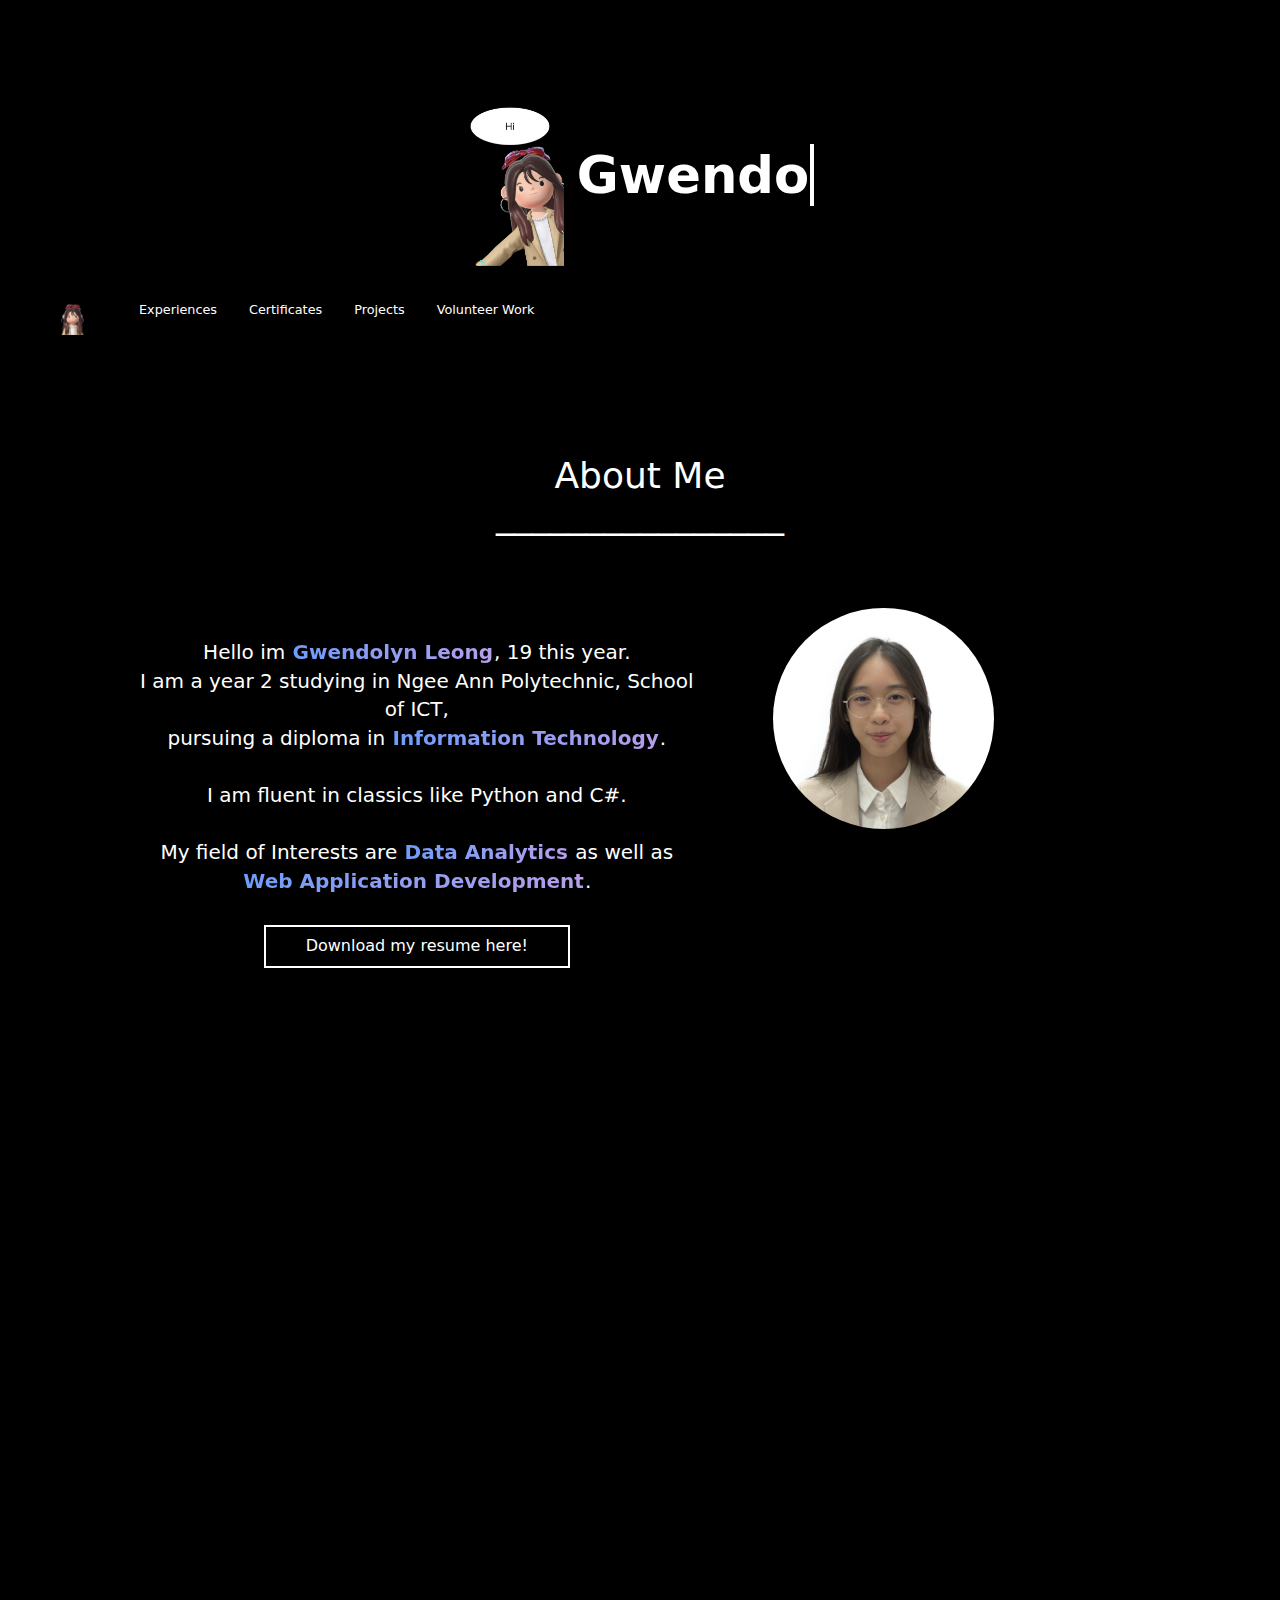
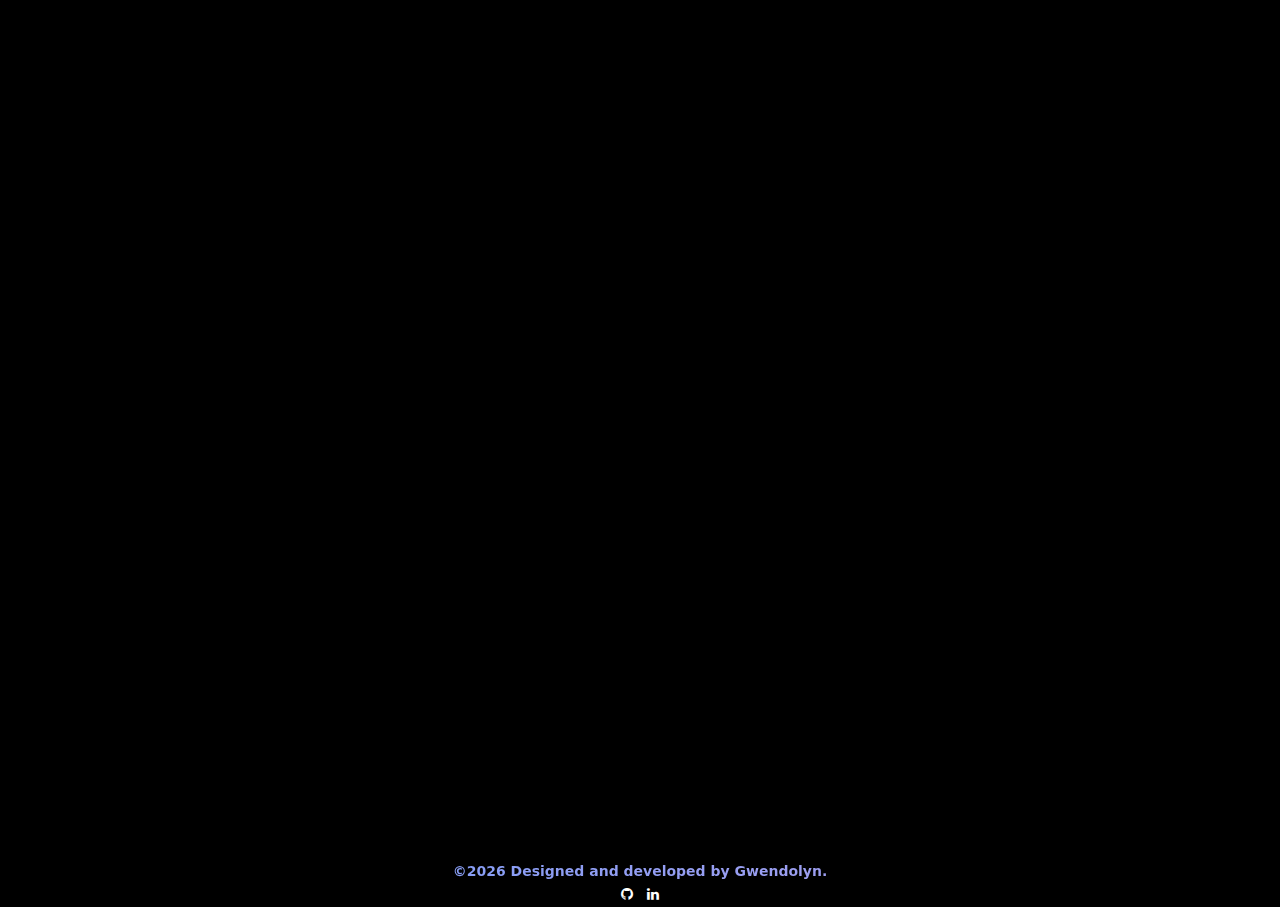
==== index.html @ 807b759f "." ====
<!DOCTYPE html>
<html>
<head>
<title>Gwendolyn</title>
<link rel="shortcut icon" href="img/titleimg.png" />
<link href="css/style.css" rel="stylesheet" type="text/css" >
<link href="css/deco.css" rel="stylesheet" type="text/css" >
<script type="text/javascript" src="script.js"></script>
<link rel="stylesheet" href="https://cdnjs.cloudflare.com/ajax/libs/font-awesome/4.7.0/css/font-awesome.min.css">
<link rel="icon" type="image/png" href="favicon.png">
<link rel="stylesheet" href="https://maxcdn.bootstrapcdn.com/bootstrap/3.4.1/css/bootstrap.min.css">
<script src="https://ajax.googleapis.com/ajax/libs/jquery/3.6.3/jquery.min.js"></script>
<script src="https://maxcdn.bootstrapcdn.com/bootstrap/3.4.1/js/bootstrap.min.js"></script>
<link type="text/css" rel="stylesheet" href="magicscroll/magicscroll.css"/>
<script type="text/javascript" src="magicscroll/magicscroll.js"></script>
<script src="resize/jquery.rwdImageMaps.min.js"></script>
<meta name="viewport" content="width=device-width, initial-scale=1">
</head>

<!--title-->
<body style="background-color: black; ">

<h1 style="margin:100px;">
  <img id="optionalstuff" src="img/fullme.jpg" style="width: 100px;">
  <a href="" style="font-size: 4vw; font-weight: bold; font-family: '', system-ui, -apple-system, BlinkMacSystemFont, 'Segoe UI', Roboto, Oxygen, Ubuntu, Cantarell, 'Open Sans', 'Helvetica Neue', sans-serif; text-decoration: none;"class="typewrite" id="typewriter" data-period="2000" data-type='[ "Gwendolyn`s portfolio."]'>
    <span class="wrap"></span>
  </a>
</h1>

<!-- Navigation bar -->

<div id="navbar" style="padding:20px;  z-index: 100;">
    <a href="index.html" class="header-background"> <img src="img/logo.jpg" style="width: 70px; max-width: 50%;"></a>
    <a href="experiences.html" class="header-background">Experiences</a>
    <a href="certs.html" class="header-background">Certificates</a>
    <a href="projects.html" class="header-background">Projects</a>
    <a href="volunteer.html" class="header-background">Volunteer Work</a>
    </a>
      <!--resume button-->
    <!--<b href="/pdf/Gwendolyn resume.pdf" class="buttonsmall button2" target="_blank" text>Download CV</b> -->
    <!--<b href="contactme.html" class="header-background">Contact</b> -->
    </div>
    <script type="text/javascript" src="script.js"></script>

    
  <!--portfolio-->
      <section class="border">
        <h1 id=about style="text-align: center;">About Me <br> ________________</h1>
        <br>
        <br>
          <!--about me-->
  <!--photo-->
    <div class="flex-container">
      <div class="flex-left">
        <p style="margin: 50px; font-size: 20px; ">
          Hello im <span class="boujee-text">Gwendolyn Leong</span>, 19 this year. <br>I am a year 2 studying in Ngee Ann Polytechnic, School of ICT, <br>pursuing a diploma in <span class="boujee-text">Information Technology</span>.<br><br>

          I am fluent in classics like Python and C#. <br><br>

          My field of Interests are <span class="boujee-text">Data Analytics</span> as well as <span class="boujee-text">Web Application Development</span>. <br>
                    <!--resume button-->
        <a href="pdf/Gwendolyn resume.pdf" class="button button1" target="_blank" text>Download my resume here!</a>
        </p>
      </div>
  <div class="flex-right">
      <br>
    <img src="img/me.jpg" display="flex" style="float: left; margin-right: 20px; margin-left: 20px; border-radius: 50%; max-width: 50%;">
      </div>
    </div>
      </section>


      <!--skills-->
      <div class="tag">
      <section class="border">
        <h1 id="contact" style="text-align: center;">Skills <br> ________________</h1>
        <br>
      </section>

      <div style="position:relative;">
        <a class="shape" text style="float: right;
        display: block; padding: 12px; padding-right: 213px; z-index: 100; position: absolute; left: 85%;"></a>  
        <div class="MagicScroll" data-options="autoplay: 1; step: 0; speed: 5000; mode: carousel; height: 100;">
          <c class="shape">Robotic Process Automation</c>
          <img src="img/UiPath.png" />
          <c class="shape">Machine Learning</c>
          <img src="img/jupyter.png" />
          <img src="img/py.png" />
          <c class="shape">Web App Dev</c>
          <img src="img/htmlcssjs.png" />
          <img src="img/MVC.png" />
          <img src="img/c.png" />
          <img src="img/sql.png" />
          <c class="shape">Mobile App Dev</c>
          <img src="img/android.png" />
          <img src="img/java.png" />
          <c class="shape">Object-Oriented Design</c>
          <img src="img/vp.png" />
          <c class="shape">Customer Experience Management</c>
          <img src="img/excel.png" />
          <img src="img/powerbi.png" />
          <img src="img/Salesforce.png" />
          <c class="shape">Design</c>
          <img src="img/xd.png" />
          <img src="img/ps.png" />
          <img src="img/illustrator.png" />
          <img src="img/pp.png" />

      </div>
      </div>
    </div>
    
    
          <!--contact-->
    <section class="border tag">
      <h1 id="contact" style="text-align: center;">Contact Me <br> ________________</h1>
      <br>
      <br>
      <br>
      <img src="img/infobtr.png" usemap="#workmap" style="height:438px; width:654.5px;" onContextMenu="return false;" draggable="false" (dragstart)="false;">
      <map name="workmap">
        <area target="_blank" alt="maps" title="maps" href="https://goo.gl/maps/ABmszTkBdH9AivD37" coords="174,178,245,99" shape="rect">
        <area target="_blank" alt="phone" title="phone" href="wa.link/id4yxq" coords="295,99,365,178" shape="rect">
        <area target="_blank" alt="mail" title="mail" href="https://mail.google.com/mail/u/0/#inbox?compose=GTvVlcRzDQzBbwsxlHRNFBdlJXcCqVGZQvhSTLxQMBXdWFFJVmwgMwztgStZJlpzMgGRQxnWmMGzm" coords="410,100,485,179" shape="rect">
        <area target="_blank" alt="instagram" title="instagram" href="https://instagram.com/gwenxdolyn" coords="180,194,242,273" shape="rect">
        <area target="_blank" alt="linkedin" title="linkedin" href="https://www.linkedin.com/in/gwndolyn/" coords="295,195,360,273" shape="rect">
        <area target="_blank" alt="github" title="github" href="https://github.com/gwndolyn" coords="412,192,479,274" shape="rect">
      </map>
      <!--
      <div style="text-align: center;" class="row">
        <div class="col-sm-2"></div>
        <a href="https://goo.gl/maps/ABmszTkBdH9AivD37" target="_blank">
          <div style="width: 200px;" class="col-sm-4"><img src="img/address.png" alt=""></div>
        </a>
        <div class="col-sm-2" style="padding-top: 20px;"> Singapore</div>
        <a href="wa.link/id4yxq" target="_blank">
          <div style="width: 200px;" class="col-sm-4"><img src="img/phone.png" alt=""></div>
        </a>
        <div class="col-sm-2" style="padding-top: 20px;"> +65 96841062</div>
      </div>

        <div style="text-align: center;" class="row">
          <div class="col-sm-2"></div>
        <a href="https://mail.google.com/mail/u/0/#inbox?compose=GTvVlcRzDQzBbwsxlHRNFBdlJXcCqVGZQvhSTLxQMBXdWFFJVmwgMwztgStZJlpzMgGRQxnWmMGzm" target="_blank">
          <div style="width: 200px;" class="col-sm-4"><img src="img/mail.png" alt=""></div>
        </a>
        <div class="col-sm-2" style="padding-top: 20px;"> gwenxdolyn@gmail.com</div>
        <a href="wa.link/id4yxq" target="_blank">
          <a href="https://instagram.com/gwenxdolyn" target="_blank">
            <div style="width: 200px;" class="col-sm-4"><img src="img/insta.png" alt=""></div>
          </a>
          <div class="col-sm-2" style="padding-top: 20px;"> @gwenxdolyn</div>
        </div>

        <div style="text-align: center;" class="row">
          <div class="col-sm-2"></div>
        <a href="https://www.linkedin.com/in/gwndolyn/" target="_blank">
          <div style="width: 200px;" class="col-sm-4"><img src="img/linkedin.png" alt=""></div>
        </a>
        <div class="col-sm-2" style="padding-top: 20px;"> @gwndolyn</div>
      <a href="https://github.com/gwndolyn" target="_blank">
        <div style="width: 200px;" class="col-sm-4"><img src="img/github.png" alt=""></div>
      </a>
      <div class="col-sm-2" style="padding-top: 20px;"> @gwndolyn</div>
    </div>
    </section>
  -->
      <!--get in touch-->
      
      <form class="tag">  
        <h1 id="contact" style="text-align: center;">Leave me a Message!!  <br> ________________</h1>   
        <br><br><br>
        <input name="name" type="text" class="feedback-input" placeholder="Name" />   
        <input name="email" type="text" class="feedback-input" placeholder="Email" />
        <textarea name="text" class="feedback-input" placeholder="Comment"></textarea>
        <input type="submit" onclick="submit()" value="SUBMIT"/>
        
      </form>

    </section>

    

  <!--footer-->
  <p class="footer boujee-text">
    ©<script>document.write(new Date().getFullYear())</script> Designed and developed by Gwendolyn.<br>
    <a href="https://github.com/gwndolyn" target="_blank" text>
      <button3><i class="fa fa-github"></i></button3></a>
      <a href="https://www.linkedin.com/in/gwndolyn/" target="_blank" text>
        <button3><i class="fa fa-linkedin"></i></button3></a>

  </p>
  <!--<script>$('img[usemap]').rwdImageMaps();</script>-->
</body>
  </html>
---- css/style.css ----
html{
  background-color:#000000;
}
/*style all text*/
*{
    color:rgb(255, 255, 255);
    text-align: center;
    padding: 1px;
    font-family: '', system-ui, -apple-system, BlinkMacSystemFont, 'Segoe UI', Roboto, Oxygen, Ubuntu, Cantarell, 'Open Sans', 'Helvetica Neue', sans-serif; text-decoration: none;
  }

  /*style headers*/
  h1{
    font-size: 40px;
    color: #ffffff;
    font-weight: bold;
    text-align: center;
    padding-top:0px;
    width: auto;
    height:80px;
    margin:0px;
  }
  
  /*style titles*/
  .title{
    font-family: 'Times New Roman', Times, serif;
    font-size: 20px;
    font-weight: bold;
    color:#ffffff;
    text-align: center;
  }

  /*style border*/
  .border{
    text-align: center;
    flex-wrap: wrap;
    padding: 3rem;
    margin: 5rem;
    border-radius: 10px;
  }

  /*ensure fullscreen*/
  body{
    font-family: 'Times New Roman', Times, serif;
    font-size: 15px;
    padding:0px;
    margin:0px;
  }

  /*image scaling*/
  /*img {
    max-width: 50%;
    height: auto;
  }*/

    /*image scaling*/
    img img1 {
      max-width: 100%;
      height: auto;
    }
/*
    img:hover {
      opacity: 0.5;
  }*/

    

  /*style for contact*/
  .contact{
    font-family: Arial, Helvetica, sans-serif;
    color:black;
    background-color: white;
  }

  /*style for contact box*/
  .contactbox{
    color:white;
    background-color: transparent;
    text-align: center;
    flex-wrap: wrap;
    padding: 3rem;
    margin: 5rem;
    background-image: url(marble.jpg);
  }

  /*style for buttons*/
  .button {
    border: none;
    color: white;
    padding: 8px 40px;
    text-align: center;
    text-decoration: none;
    display: inline-block;
    font-size: 16px;
    margin: 30px 10px;
    transition-duration: 0.4s;
    cursor: pointer;
  }
  
  /*color for button*/
  .button1 {
    background-color: #000000;
    color: rgb(255, 255, 255);
    border: 2px solid rgb(255, 255, 255);
    text-decoration: none;
  }
  
  /*change color on hover*/
  .button1:hover {
    background-color: rgb(255, 255, 255);
    color: rgb(0, 0, 0);
    text-decoration: none;
  }

    /*style for small*/
    .buttonsmall {
      border: none;
      color: white;

      text-align: center;
      text-decoration: none;
      display: inline-block;
      font-size: 15px;
      transition-duration: 0.4s;
      cursor: pointer;
    }
    /*color for button*/
    .button2 {
      background-color: #000000;
      color: rgb(255, 255, 255);
      border: 2px solid rgb(255, 255, 255);
    }
    
    /*change color on hover*/
    .button2:hover {
      background-color: rgb(10, 10, 10);
      color: rgb(0, 0, 0);
    }

    /*style for skills*/
    .shape {
      border: none;
      text-align: center;
      text-decoration: none;
      display: inline-block;
      font-size: 20px;
      background-color: #000000;
      color: white;
      font-weight: bold;
      
    }

  /*navigation bar background*/
  .header-background{
      color:white;
      font-size: 20px;
      background-color: #000000;
      padding-top: 30px;
      padding-bottom: 30px;
      transition-duration: 0.4s;
  }

  /*navigation bar change color on hover*/
  .header-background:hover{
      color:#000000;
      background-color:rgb(0, 0, 0);
  }

  /*navigation bar sticky*/
  #navbar {
    overflow: hidden;
    background-color:black;
    
  }
  
  #navbar a {
    float: left;
    display: block;
    color: #ffffff;
    text-align: center;
    padding: 0px 16px;
    text-decoration: none;
    font-size: 1vw;

  }
  #navbar b {
    float: right;
    display: block;
    color: #696969;
    text-align: center;
    padding: 14px 16px;
    text-decoration: none;
    font-size: 15px;

  }
  
  #navbar a:hover {

    --bg-size: 400%;
    --color-one: rgb(110, 157, 251);
    --color-two: rgb(255, 161, 219);
    font-size: 17px;
    font-weight: bold;
    background: linear-gradient(
        90deg,
        var(--color-one),
        var(--color-two),
        var(--color-one)
      )
      0 0 / var(--bg-size) 100%;
    color: transparent;
    background-clip: text;
    -webkit-background-clip: text;
    text-decoration: none;
  }
  
  @media (prefers-reduced-motion: no-preference) {
    .a {
      animation: move-bg 8s linear infinite;
    }
    @keyframes move-bg {
      to {
        background-position: var(--bg-size) 0;
      }
    }
  }


  #navbar b:hover {

    color: #ffffff;
    font-size: 17px;
    font-weight: bold;
  }
  
  .sticky {
    position: fixed;
    top: 0;
    width: 100%;
  }
  
  .sticky + .content {
    padding-top: 60px;
  }
  

  /*footer background*/
  .footer{
    padding-top: 30px;
    height: 50px;
    background-color: #000000;

  }

  /*social media button style*/
  .fa {
    text-align: center;
    text-decoration: none;
    margin: 5px 2px;
    border-radius: 50%;
    color: rgb(255, 255, 255);
  }
  
  /*social media button hover change color*/
  .fa:hover {
      opacity: 0.5;
  }

  /*flexbox*/
  .flex-container {
    display: flex;
    flex-direction: row;
    text-align: center;
  }
  
  .flex-left {
    background-color: #000000;
    padding: 0px;
    flex: 60%;
  }
  
  .flex-right {
    background-color: #000000;
    padding: 0px;
    flex: 40%;
  }
  
  /*make 2 columns into 1 when resize*/
  @media (max-width: 800px) {
    .flex-container {
      flex-direction: column;
    }
  }

  
  @import url(https://fonts.googleapis.com/css?family=Montserrat:400,700);

body { background:rgb(30,30,40); }
form { max-width:420px; margin:50px auto; }

.feedback-input {
  color:white;
  font-family: Helvetica, Arial, sans-serif;
  font-weight:500;
  font-size: 18px;
  border-radius: 5px;
  line-height: 22px;
  background-color: transparent;
  border:2px solid #ffffff;
  transition: all 0.3s;
  padding: 13px;
  margin-bottom: 15px;
  width:100%;
  box-sizing: border-box;
  outline:0;
}

.feedback-input:focus { border:2px solid #ff8ed9; }

textarea {
  height: 150px;
  line-height: 150%;
  resize:vertical;
}

[type="submit"] {
  font-family: 'Montserrat', Arial, Helvetica, sans-serif;
  width: 100%;
  background:#000000;
  border-radius:5px;
  border-color: #ffffff;
  cursor:pointer;
  color:white;
  font-size:24px;
  padding-top:10px;
  padding-bottom:10px;
  transition: all 0.3s;
  margin-top:-4px;
  font-weight:700;
}
[type="submit"]:hover { background:#ffffff; color: #000000; }
---- css/deco.css ----
.boujee-text {
    --bg-size: 400%;
    --color-one: rgb(110, 157, 251);
    --color-two: rgb(255, 161, 219);
    font-weight: bold;
    background: linear-gradient(
        90deg,
        var(--color-one),
        var(--color-two),
        var(--color-one)
      )
      0 0 / var(--bg-size) 100%;
    color: transparent;
    background-clip: text;
    -webkit-background-clip: text;
  }
  
  @media (prefers-reduced-motion: no-preference) {
    .boujee-text {
      animation: move-bg 8s linear infinite;
    }
    @keyframes move-bg {
      to {
        background-position: var(--bg-size) 0;
      }
    }
  }


  .boujee-text1 {
    --bg-size: 400%;
    --color-one: rgb(247, 247, 211);
    --color-two: rgb(233, 252, 89);
    font-weight: bold;
    background: linear-gradient(
        90deg,
        var(--color-one),
        var(--color-two),
        var(--color-one)
      )
      0 0 / var(--bg-size) 100%;
    color: transparent;
    background-clip: text;
    -webkit-background-clip: text;
  }
  
  @media (prefers-reduced-motion: no-preference) {
    .boujee-text1 {
      animation: move-bg 8s linear infinite;
    }
    @keyframes move-bg {
      to {
        background-position: var(--bg-size) 0;
      }
    }
  }

  .tag {
  }
  
  .tag {
    opacity: 0;
    transform: translate(0, 10vh);
    transition: all 1s;
  }
  
  .tag.visible {
    opacity: 1;
    transform: translate(0, 0);
  }

  @media (max-width:834px) {
    img#optionalstuff {
      display: none;
    }
  }

    /*social media button style*/
    .fa {
      text-align: center;
      text-decoration: none;
      margin: 5px 2px;
      border-radius: 50%;
      color: rgb(255, 255, 255);
    }
    
/* Center the loader */
#loader {
  position: absolute;
  left: 50%;
  top: 50%;
  z-index: 1;
  width: 120px;
  height: 120px;
  margin: -76px 0 0 -76px;
  border: 16px solid #f3f3f3;
  border-radius: 50%;
  border-top: 16px solid #3498db;
  -webkit-animation: spin 2s linear infinite;
  animation: spin 2s linear infinite;
}

@-webkit-keyframes spin {
  0% { -webkit-transform: rotate(0deg); }
  100% { -webkit-transform: rotate(360deg); }
}

@keyframes spin {
  0% { transform: rotate(0deg); }
  100% { transform: rotate(360deg); }
}

/* Add animation to "page content" */
.animate-bottom {
  position: relative;
  -webkit-animation-name: animatebottom;
  -webkit-animation-duration: 1s;
  animation-name: animatebottom;
  animation-duration: 1s
}

@-webkit-keyframes animatebottom {
  from { bottom:-100px; opacity:0 } 
  to { bottom:0px; opacity:1 }
}

@keyframes animatebottom { 
  from{ bottom:-100px; opacity:0 } 
  to{ bottom:0; opacity:1 }
}

#myDiv {
  display: none;
  text-align: center;
}
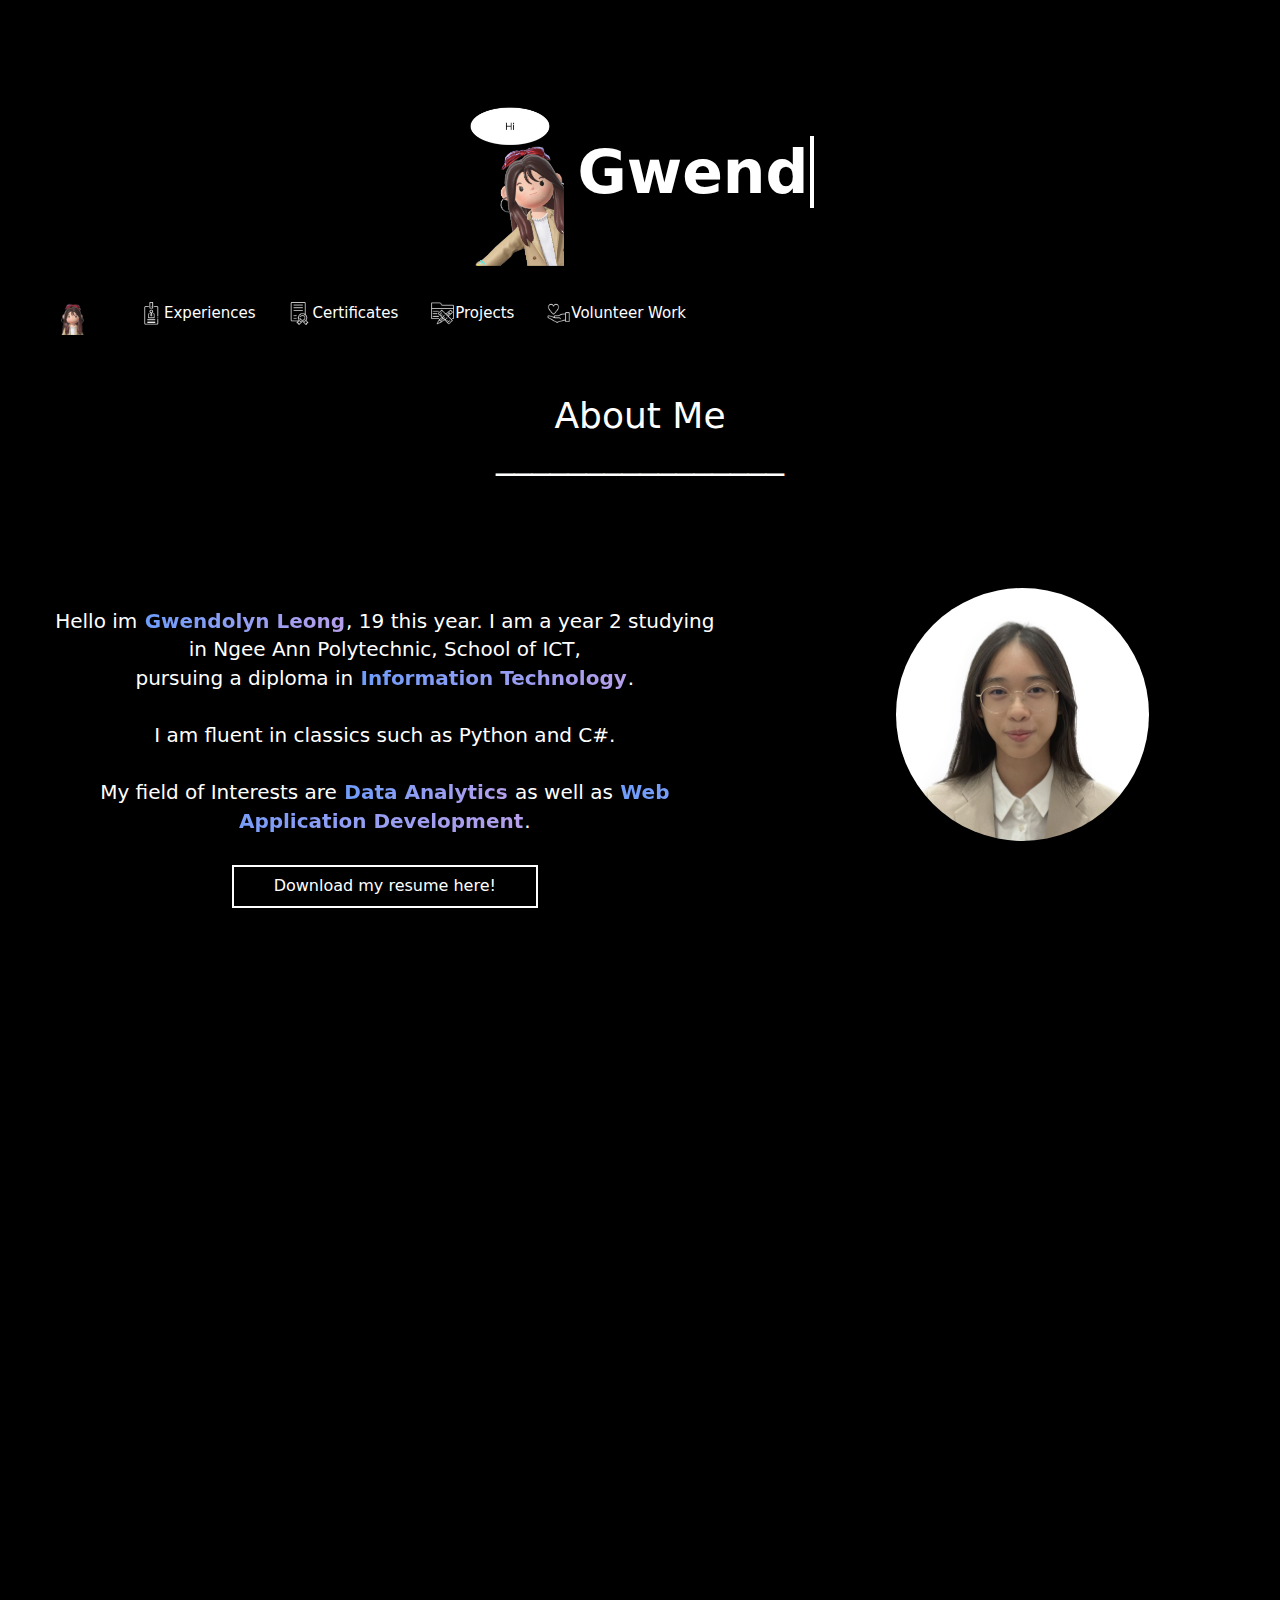
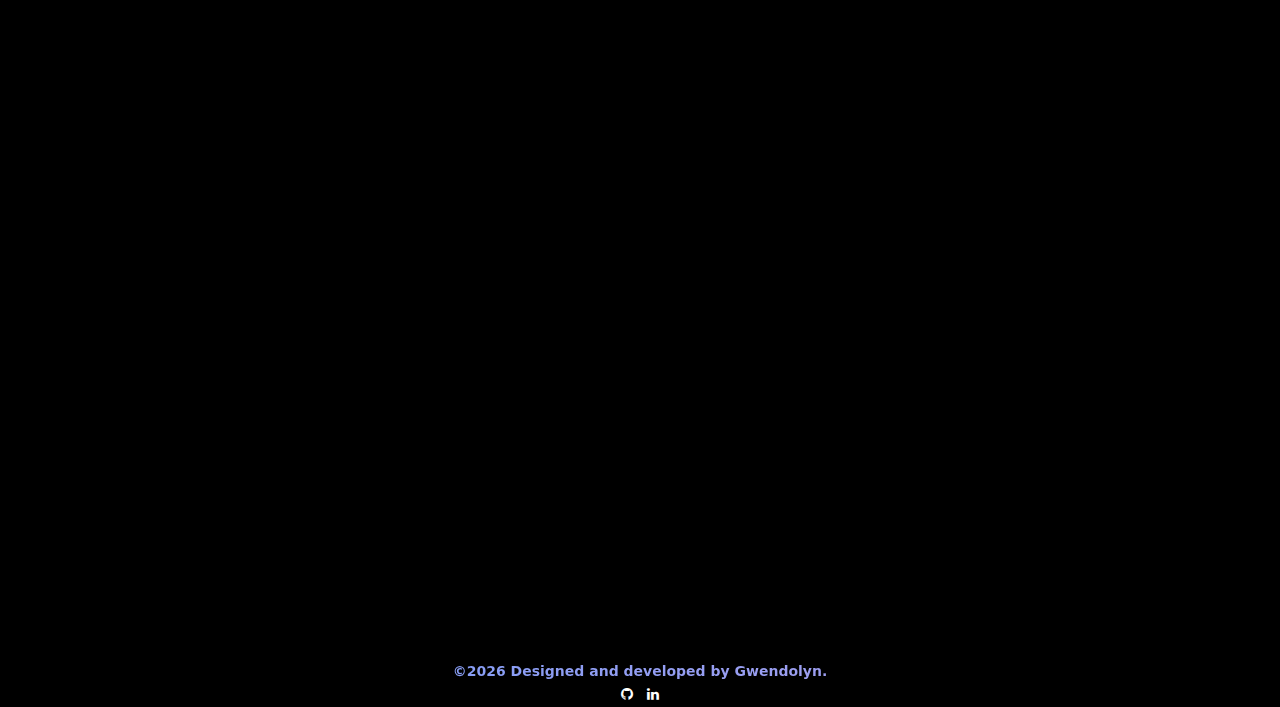
==== commit 6947eff4: "." ====
--- a/index.html
+++ b/index.html
@@ -22,20 +22,28 @@
 
 <h1 style="margin:100px;">
   <img id="optionalstuff" src="img/fullme.jpg" style="width: 100px;">
-  <a href="" style="font-size: 4vw; font-weight: bold; font-family: '', system-ui, -apple-system, BlinkMacSystemFont, 'Segoe UI', Roboto, Oxygen, Ubuntu, Cantarell, 'Open Sans', 'Helvetica Neue', sans-serif; text-decoration: none;"class="typewrite" id="typewriter" data-period="2000" data-type='[ "Gwendolyn`s portfolio."]'>
+  <a href="" style=" font-weight: bold; font-family: '', system-ui, -apple-system, BlinkMacSystemFont, 'Segoe UI', Roboto, Oxygen, Ubuntu, Cantarell, 'Open Sans', 'Helvetica Neue', sans-serif; text-decoration: none;"class="typewrite example" id="typewriter" data-period="2000" data-type='[ "Gwendolyn`s portfolio."]'>
     <span class="wrap"></span>
   </a>
 </h1>
 
 <!-- Navigation bar -->
 
-<div id="navbar" style="padding:20px;  z-index: 100;">
+<div id="navbar" style=" padding:20px; z-index: 100;">
+  <span id="web">
     <a href="index.html" class="header-background"> <img src="img/logo.jpg" style="width: 70px; max-width: 50%;"></a>
-    <a href="experiences.html" class="header-background">Experiences</a>
-    <a href="certs.html" class="header-background">Certificates</a>
-    <a href="projects.html" class="header-background">Projects</a>
-    <a href="volunteer.html" class="header-background">Volunteer Work</a>
-    </a>
+    <a href="experiences.html" class="header-background"><img src="img/experiences.png" style="width: 25px; max-width: 50%;">Experiences</a>
+    <a href="certs.html" class="header-background"><img src="img/certs.png" style="width: 25px; max-width: 50%;">Certificates</a>
+    <a href="projects.html" class="header-background"><img src="img/projects.png" style="width: 25px; max-width: 50%;">Projects</a>
+    <a href="volunteer.html" class="header-background"><img src="img/volunteer.png" style="width: 25px; max-width: 50%;">Volunteer Work</a>
+  </span>
+  <span id="mobile" style="text-align: center;">
+    <a href="index.html" class=""> <img src="img/logo.jpg" style="width: 50px; max-width: 50%;"></a>
+    <a href="experiences.html" class=""><img src="img/experiences.png" style="width: 50px; max-width: 50%;"></a>
+    <a href="certs.html" class=""><img src="img/certs.png" style="width: 50px; max-width: 50%;"></a>
+    <a href="projects.html" class=""><img src="img/projects.png" style="width: 50px; max-width: 50%;"></a>
+    <a href="volunteer.html" class=""><img src="img/volunteer.png" style="width: 50px; max-width: 50%;"></a>
+  </span>
       <!--resume button-->
     <!--<b href="/pdf/Gwendolyn resume.pdf" class="buttonsmall button2" target="_blank" text>Download CV</b> -->
     <!--<b href="contactme.html" class="header-background">Contact</b> -->
@@ -47,34 +55,34 @@
       <section class="border">
         <h1 id=about style="text-align: center;">About Me <br> ________________</h1>
         <br>
-        <br>
+        <br><br><br>
           <!--about me-->
   <!--photo-->
     <div class="flex-container">
       <div class="flex-left">
-        <p style="margin: 50px; font-size: 20px; ">
-          Hello im <span class="boujee-text">Gwendolyn Leong</span>, 19 this year. <br>I am a year 2 studying in Ngee Ann Polytechnic, School of ICT, <br>pursuing a diploma in <span class="boujee-text">Information Technology</span>.<br><br>
-
-          I am fluent in classics like Python and C#. <br><br>
-
-          My field of Interests are <span class="boujee-text">Data Analytics</span> as well as <span class="boujee-text">Web Application Development</span>. <br>
+        <p style=" font-size: 20px; margin: 10px;">
+          <br>Hello im <span class="boujee-text">Gwendolyn Leong</span>, 19 this year. I am a year 2 studying<br> in Ngee Ann Polytechnic, School of ICT, <br>pursuing a diploma in <span class="boujee-text">Information Technology</span>.<br><br>
+
+          I am fluent in classics such as Python and C#. <br><br>
+
+          My field of Interests are <span class="boujee-text">Data Analytics</span> as well as <span class="boujee-text">Web <br>Application Development</span>. <br>
                     <!--resume button-->
         <a href="pdf/Gwendolyn resume.pdf" class="button button1" target="_blank" text>Download my resume here!</a>
         </p>
       </div>
   <div class="flex-right">
       <br>
-    <img src="img/me.jpg" display="flex" style="float: left; margin-right: 20px; margin-left: 20px; border-radius: 50%; max-width: 50%;">
+    <img src="img/me.jpg" display="flex" style=" margin-right: 20px; margin-left: 20px; border-radius: 50%; max-width: 50%;">
       </div>
     </div>
       </section>
 
 
       <!--skills-->
-      <div class="tag">
+      <div class="tag" id="web">
       <section class="border">
         <h1 id="contact" style="text-align: center;">Skills <br> ________________</h1>
-        <br>
+        <br><br><br><br>
       </section>
 
       <div style="position:relative;">
@@ -108,24 +116,48 @@
 
       </div>
       </div>
-    </div>
-    
+      <br><br><br><br>
+    </div>
+
     
           <!--contact-->
-    <section class="border tag">
+    <div class="border tag" id="web">
       <h1 id="contact" style="text-align: center;">Contact Me <br> ________________</h1>
       <br>
-      <br>
-      <br>
-      <img src="img/infobtr.png" usemap="#workmap" style="height:438px; width:654.5px;" onContextMenu="return false;" draggable="false" (dragstart)="false;">
-      <map name="workmap">
-        <area target="_blank" alt="maps" title="maps" href="https://goo.gl/maps/ABmszTkBdH9AivD37" coords="174,178,245,99" shape="rect">
-        <area target="_blank" alt="phone" title="phone" href="wa.link/id4yxq" coords="295,99,365,178" shape="rect">
-        <area target="_blank" alt="mail" title="mail" href="https://mail.google.com/mail/u/0/#inbox?compose=GTvVlcRzDQzBbwsxlHRNFBdlJXcCqVGZQvhSTLxQMBXdWFFJVmwgMwztgStZJlpzMgGRQxnWmMGzm" coords="410,100,485,179" shape="rect">
-        <area target="_blank" alt="instagram" title="instagram" href="https://instagram.com/gwenxdolyn" coords="180,194,242,273" shape="rect">
-        <area target="_blank" alt="linkedin" title="linkedin" href="https://www.linkedin.com/in/gwndolyn/" coords="295,195,360,273" shape="rect">
-        <area target="_blank" alt="github" title="github" href="https://github.com/gwndolyn" coords="412,192,479,274" shape="rect">
-      </map>
+
+                <!--web-->
+      <div >
+        <br>
+        <br>
+        <img src="img/infobtr.png" usemap="#workmap" style="height:438px; width:654.5px;" onContextMenu="return false;" draggable="false" (dragstart)="false;">
+        <map name="workmap">
+          <area target="_blank" alt="maps" title="maps" href="https://goo.gl/maps/ABmszTkBdH9AivD37" coords="174,178,245,99" shape="rect">
+          <area target="_blank" alt="phone" title="phone" href="https://wa.me/96841062" coords="295,99,365,178" shape="rect">
+          <area target="_blank" alt="mail" title="mail" href=mailto:gwenxdolyn@gmail.com coords="410,100,485,179" shape="rect">
+          <area target="_blank" alt="instagram" title="instagram" href="https://instagram.com/gwenxdolyn" coords="180,194,242,273" shape="rect">
+          <area target="_blank" alt="linkedin" title="linkedin" href="https://www.linkedin.com/in/gwndolyn/" coords="295,195,360,273" shape="rect">
+          <area target="_blank" alt="github" title="github" href="https://github.com/gwndolyn" coords="412,192,479,274" shape="rect">
+        </map>
+      </div>
+      </div>
+
+          <!--mobile-->
+          <br>
+      <div id="mobile" style="font-size: 30px;">
+        <a href="https://goo.gl/maps/ABmszTkBdH9AivD37" target="_blank" text>
+          <button3><i class="fa fa-map"></i></button3></a>
+          <a href="https://wa.me/96841062" target="_blank" text>
+            <button3><i class="fa fa-phone"></i></button3></a>
+            <a href=mailto:gwenxdolyn@gmail.com target="_blank" text>
+              <button3><i class="fa fa-envelope"></i></button3></a>
+        <a href="https://instagram.com/gwenxdolyn" target="_blank" text>
+          <button3><i class="fa fa-instagram"></i></button3></a>
+          <a href="https://www.linkedin.com/in/gwndolyn/" target="_blank" text>
+            <button3><i class="fa fa-linkedin"></i></button3></a>
+        <a href="https://github.com/gwndolyn" target="_blank" text>
+          <button3><i class="fa fa-github"></i></button3></a>
+      </div>
+
       <!--
       <div style="text-align: center;" class="row">
         <div class="col-sm-2"></div>
@@ -166,18 +198,18 @@
     </section>
   -->
       <!--get in touch-->
-      
-      <form class="tag">  
-        <h1 id="contact" style="text-align: center;">Leave me a Message!!  <br> ________________</h1>   
-        <br><br><br>
-        <input name="name" type="text" class="feedback-input" placeholder="Name" />   
-        <input name="email" type="text" class="feedback-input" placeholder="Email" />
-        <textarea name="text" class="feedback-input" placeholder="Comment"></textarea>
-        <input type="submit" onclick="submit()" value="SUBMIT"/>
-        
-      </form>
-
-    </section>
+        <form class="tag" style="">  
+          <h1 id="contact" style="text-align: center;">Leave me a Message!!  <br> ________________</h1>   
+          <br><br><br>
+          <input name="name" type="text" class="feedback-input" placeholder="Name" />   
+          <input name="email" type="text" class="feedback-input" placeholder="Email" />
+          <textarea name="text" class="feedback-input" placeholder="Comment"></textarea>
+          <input type="submit" onclick="submit()" value="SUBMIT"/>
+          
+        </form>
+
+
+
 
     
 
--- a/css/style.css
+++ b/css/style.css
@@ -34,8 +34,8 @@
   .border{
     text-align: center;
     flex-wrap: wrap;
-    padding: 3rem;
-    margin: 5rem;
+    padding: 20px 0px;
+
     border-radius: 10px;
   }
 
@@ -150,98 +150,6 @@
       
     }
 
-  /*navigation bar background*/
-  .header-background{
-      color:white;
-      font-size: 20px;
-      background-color: #000000;
-      padding-top: 30px;
-      padding-bottom: 30px;
-      transition-duration: 0.4s;
-  }
-
-  /*navigation bar change color on hover*/
-  .header-background:hover{
-      color:#000000;
-      background-color:rgb(0, 0, 0);
-  }
-
-  /*navigation bar sticky*/
-  #navbar {
-    overflow: hidden;
-    background-color:black;
-    
-  }
-  
-  #navbar a {
-    float: left;
-    display: block;
-    color: #ffffff;
-    text-align: center;
-    padding: 0px 16px;
-    text-decoration: none;
-    font-size: 1vw;
-
-  }
-  #navbar b {
-    float: right;
-    display: block;
-    color: #696969;
-    text-align: center;
-    padding: 14px 16px;
-    text-decoration: none;
-    font-size: 15px;
-
-  }
-  
-  #navbar a:hover {
-
-    --bg-size: 400%;
-    --color-one: rgb(110, 157, 251);
-    --color-two: rgb(255, 161, 219);
-    font-size: 17px;
-    font-weight: bold;
-    background: linear-gradient(
-        90deg,
-        var(--color-one),
-        var(--color-two),
-        var(--color-one)
-      )
-      0 0 / var(--bg-size) 100%;
-    color: transparent;
-    background-clip: text;
-    -webkit-background-clip: text;
-    text-decoration: none;
-  }
-  
-  @media (prefers-reduced-motion: no-preference) {
-    .a {
-      animation: move-bg 8s linear infinite;
-    }
-    @keyframes move-bg {
-      to {
-        background-position: var(--bg-size) 0;
-      }
-    }
-  }
-
-
-  #navbar b:hover {
-
-    color: #ffffff;
-    font-size: 17px;
-    font-weight: bold;
-  }
-  
-  .sticky {
-    position: fixed;
-    top: 0;
-    width: 100%;
-  }
-  
-  .sticky + .content {
-    padding-top: 60px;
-  }
   
 
   /*footer background*/
@@ -296,7 +204,7 @@
   @import url(https://fonts.googleapis.com/css?family=Montserrat:400,700);
 
 body { background:rgb(30,30,40); }
-form { max-width:420px; margin:50px auto; }
+form { max-width:420px; margin:50px auto; padding: 20px; }
 
 .feedback-input {
   color:white;
@@ -341,3 +249,38 @@
 [type="submit"]:hover { background:#ffffff; color: #000000; }
 
 
+/* If the screen size is 601px wide or more, set the font-size of <div> to 80px */
+@media screen and (min-width: 972px) {
+  .example {
+    font-size: 60px;
+  }
+}
+
+/* If the screen size is 600px wide or less, set the font-size of <div> to 30px */
+@media screen and (max-width: 971px) {
+  .example {
+    font-size: 40px;
+  }
+}
+
+@media (min-width:701px) {
+  div#web {
+
+  }
+}
+@media (max-width:700px) {
+  div#web {
+    display: none;
+  }
+}
+
+@media (min-width:701px) {
+  div#mobile {
+    display: none;
+  }
+}
+@media (max-width:700px) {
+  div#mobile {
+
+  }
+}--- a/css/deco.css
+++ b/css/deco.css
@@ -1,3 +1,96 @@
+/*navigation bar background*/
+.header-background{
+  color:white;
+  font-size: 20px;
+  background-color: #000000;
+  padding-top: 30px;
+  padding-bottom: 30px;
+  transition-duration: 0.4s;
+}
+
+/*navigation bar change color on hover*/
+.header-background:hover{
+  color:#000000;
+  background-color:rgb(0, 0, 0);
+}
+
+/*navigation bar sticky*/
+#navbar {
+overflow: hidden;
+background-color:black;
+
+}
+
+#navbar a {
+float: left;
+display: block;
+color: #ffffff;
+text-align: center;
+padding: 0px 16px;
+text-decoration: none;
+font-size: 15px;
+
+}
+#navbar b {
+float: left;
+display: block;
+color: #ffffff;
+text-align: center;
+padding: 0px;
+text-decoration: none;
+font-size: 15px;
+
+}
+
+#navbar a:hover {
+
+--bg-size: 400%;
+--color-one: rgb(110, 157, 251);
+--color-two: rgb(255, 161, 219);
+font-size: 17px;
+font-weight: bold;
+background: linear-gradient(
+    90deg,
+    var(--color-one),
+    var(--color-two),
+    var(--color-one)
+  )
+  0 0 / var(--bg-size) 100%;
+color: transparent;
+background-clip: text;
+-webkit-background-clip: text;
+text-decoration: none;
+}
+
+@media (prefers-reduced-motion: no-preference) {
+.a {
+  animation: move-bg 8s linear infinite;
+}
+@keyframes move-bg {
+  to {
+    background-position: var(--bg-size) 0;
+  }
+}
+}
+
+
+#navbar b:hover {
+
+color: #ffffff;
+font-size: 17px;
+font-weight: bold;
+}
+
+.sticky {
+position: fixed;
+top: 0;
+width: 100%;
+}
+
+.sticky + .content {
+padding-top: 60px;
+}
+
 
 .boujee-text {
     --bg-size: 400%;
@@ -70,7 +163,7 @@
     transform: translate(0, 0);
   }
 
-  @media (max-width:834px) {
+  @media (max-width:972px) {
     img#optionalstuff {
       display: none;
     }
@@ -85,52 +178,25 @@
       color: rgb(255, 255, 255);
     }
     
-/* Center the loader */
-#loader {
-  position: absolute;
-  left: 50%;
-  top: 50%;
-  z-index: 1;
-  width: 120px;
-  height: 120px;
-  margin: -76px 0 0 -76px;
-  border: 16px solid #f3f3f3;
-  border-radius: 50%;
-  border-top: 16px solid #3498db;
-  -webkit-animation: spin 2s linear infinite;
-  animation: spin 2s linear infinite;
-}
-
-@-webkit-keyframes spin {
-  0% { -webkit-transform: rotate(0deg); }
-  100% { -webkit-transform: rotate(360deg); }
-}
-
-@keyframes spin {
-  0% { transform: rotate(0deg); }
-  100% { transform: rotate(360deg); }
-}
-
-/* Add animation to "page content" */
-.animate-bottom {
-  position: relative;
-  -webkit-animation-name: animatebottom;
-  -webkit-animation-duration: 1s;
-  animation-name: animatebottom;
-  animation-duration: 1s
-}
-
-@-webkit-keyframes animatebottom {
-  from { bottom:-100px; opacity:0 } 
-  to { bottom:0px; opacity:1 }
-}
-
-@keyframes animatebottom { 
-  from{ bottom:-100px; opacity:0 } 
-  to{ bottom:0; opacity:1 }
-}
-
-#myDiv {
-  display: none;
-  text-align: center;
-}+    @media (max-width:700px) {
+      span#web {
+        display: none;
+      }
+    }
+    @media (min-width:701px) {
+      span#web {
+    
+      }
+    }
+    
+    @media (max-width:700px) {
+      span#mobile {
+
+      }
+    }
+    @media (min-width:701px) {
+      span#mobile {
+        display: none;
+      }
+    }
+    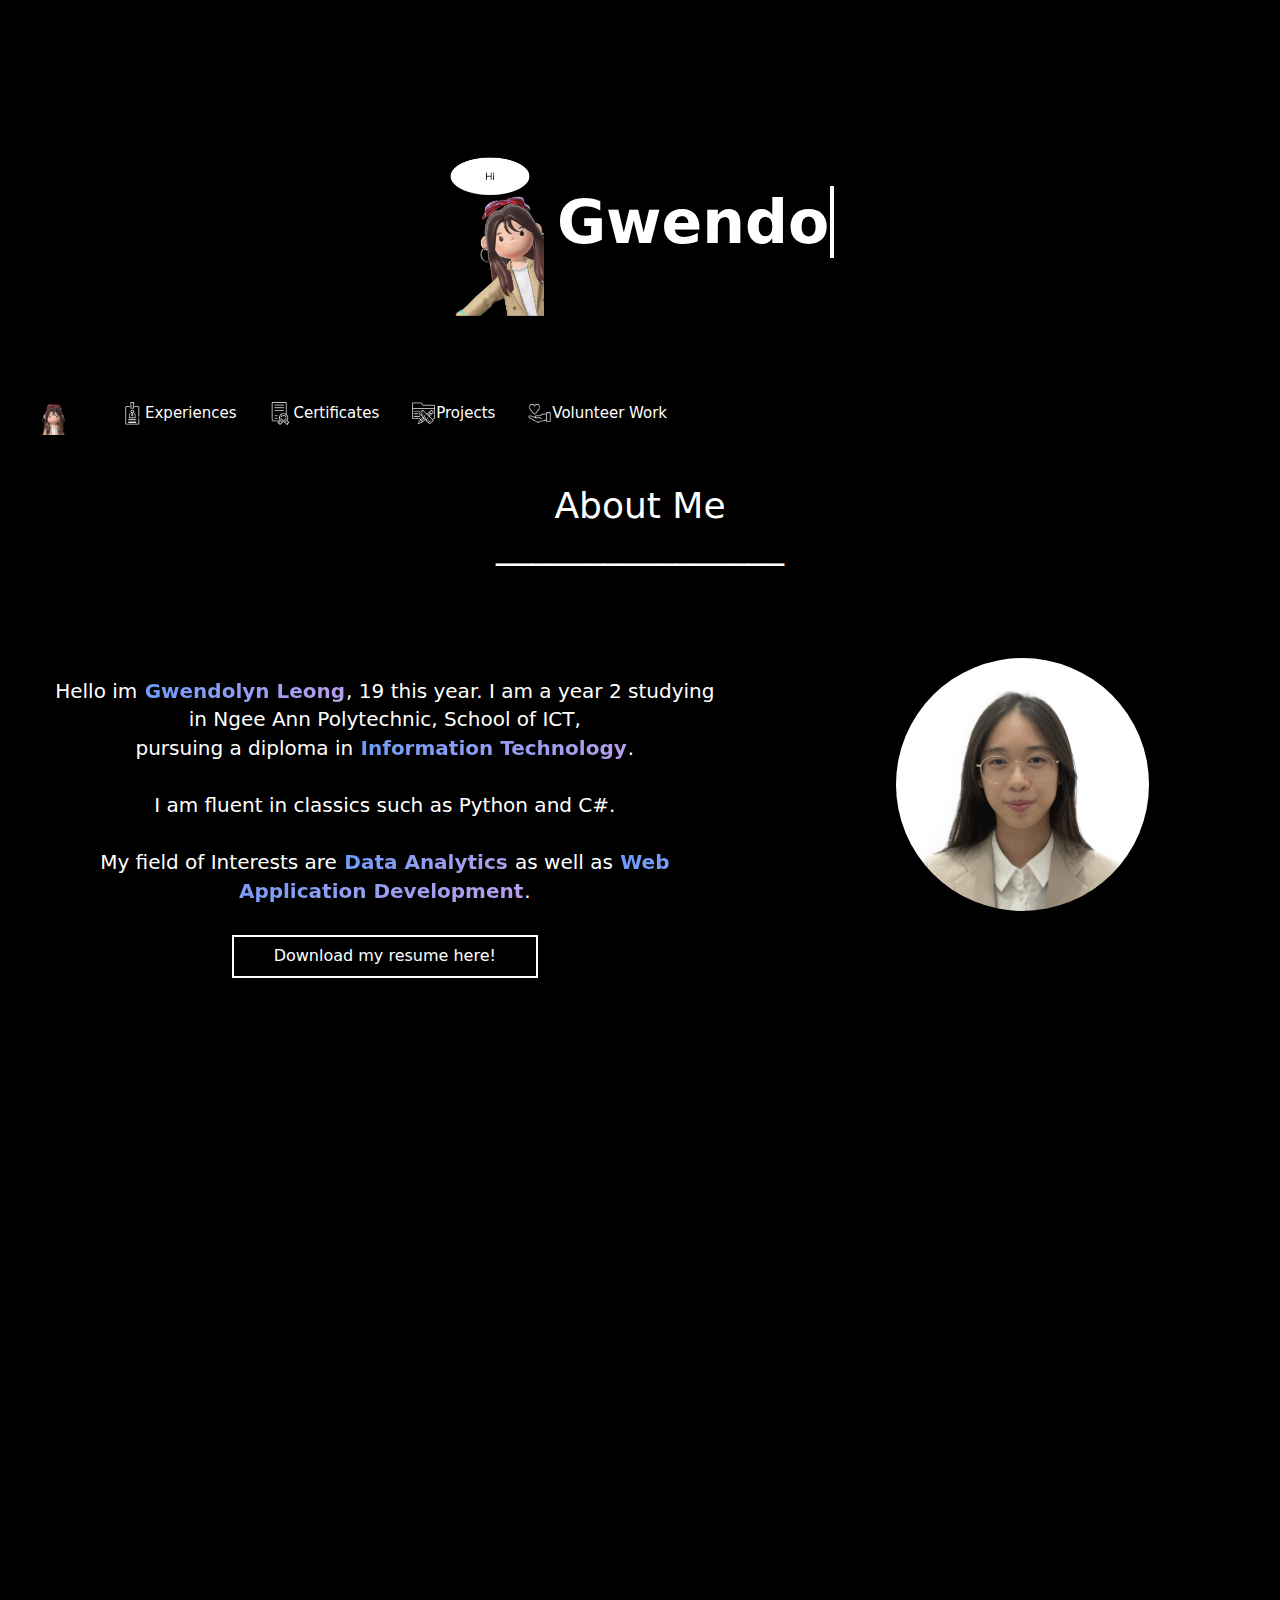
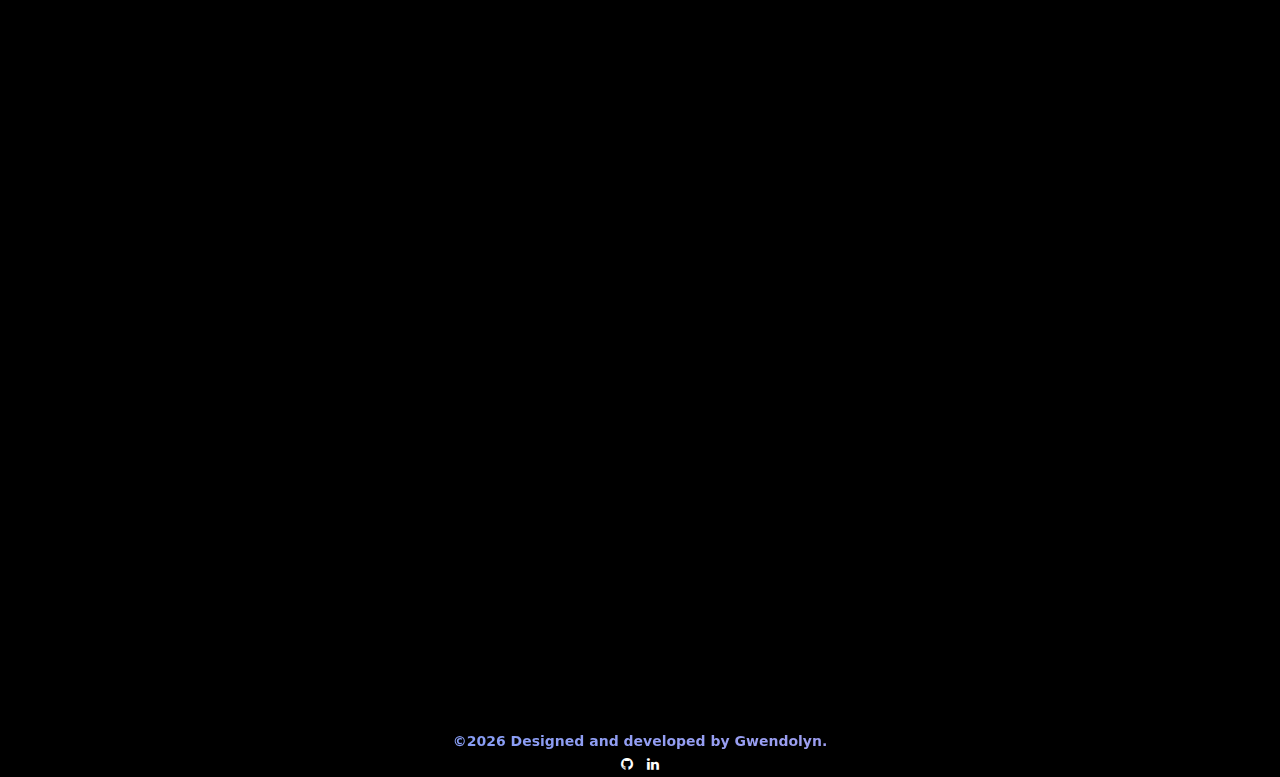
==== commit cfa308ab: "." ====
--- a/index.html
+++ b/index.html
@@ -20,16 +20,23 @@
 <!--title-->
 <body style="background-color: black; ">
 
-<h1 style="margin:100px;">
+<h1 id="web"style="margin-top:150px; margin-bottom:150px;">
   <img id="optionalstuff" src="img/fullme.jpg" style="width: 100px;">
   <a href="" style=" font-weight: bold; font-family: '', system-ui, -apple-system, BlinkMacSystemFont, 'Segoe UI', Roboto, Oxygen, Ubuntu, Cantarell, 'Open Sans', 'Helvetica Neue', sans-serif; text-decoration: none;"class="typewrite example" id="typewriter" data-period="2000" data-type='[ "Gwendolyn`s portfolio."]'>
     <span class="wrap"></span>
   </a>
 </h1>
 
+<h1 id="mobile"style="margin-top:100px; margin-bottom:200px;">
+  <img class="example" src="img/fullme.jpg" style="width: 100px;"><br>
+  <a href="" style=" font-weight: bold; font-family: '', system-ui, -apple-system, BlinkMacSystemFont, 'Segoe UI', Roboto, Oxygen, Ubuntu, Cantarell, 'Open Sans', 'Helvetica Neue', sans-serif; text-decoration: none;"class="typewrite example" id="typewriter" data-period="2000" data-type='[ "Gwendolyn`s portfolio."]'>
+    <span class="wrap"></span>
+  </a>
+</h1>
+
 <!-- Navigation bar -->
 
-<div id="navbar" style=" padding:20px; z-index: 100;">
+<div id="navbar" style=" padding-top:20px; padding-bottom: 10px; z-index: 100;">
   <span id="web">
     <a href="index.html" class="header-background"> <img src="img/logo.jpg" style="width: 70px; max-width: 50%;"></a>
     <a href="experiences.html" class="header-background"><img src="img/experiences.png" style="width: 25px; max-width: 50%;">Experiences</a>
@@ -37,16 +44,20 @@
     <a href="projects.html" class="header-background"><img src="img/projects.png" style="width: 25px; max-width: 50%;">Projects</a>
     <a href="volunteer.html" class="header-background"><img src="img/volunteer.png" style="width: 25px; max-width: 50%;">Volunteer Work</a>
   </span>
-  <span id="mobile" style="text-align: center;">
-    <a href="index.html" class=""> <img src="img/logo.jpg" style="width: 50px; max-width: 50%;"></a>
-    <a href="experiences.html" class=""><img src="img/experiences.png" style="width: 50px; max-width: 50%;"></a>
-    <a href="certs.html" class=""><img src="img/certs.png" style="width: 50px; max-width: 50%;"></a>
-    <a href="projects.html" class=""><img src="img/projects.png" style="width: 50px; max-width: 50%;"></a>
-    <a href="volunteer.html" class=""><img src="img/volunteer.png" style="width: 50px; max-width: 50%;"></a>
-  </span>
       <!--resume button-->
     <!--<b href="/pdf/Gwendolyn resume.pdf" class="buttonsmall button2" target="_blank" text>Download CV</b> -->
     <!--<b href="contactme.html" class="header-background">Contact</b> -->
+  </div>
+    <script type="text/javascript" src="script.js"></script>
+
+    <div id="navbarm" class="sticky" style="padding:10px; z-index: 100;">
+      <span id="mobile" style="text-align: center;">
+        <a href="index.html" class=""> <img src="img/logo.jpg" style="width: 60px; max-width: 50%;"></a>
+        <a href="experiences.html" class=""><img src="img/experiences.png" style="width: 60px; max-width: 50%;"></a>
+        <a href="certs.html" class=""><img src="img/certs.png" style="width: 60px; max-width: 50%;"></a>
+        <a href="projects.html" class=""><img src="img/projects.png" style="width: 60px; max-width: 50%;"></a>
+        <a href="volunteer.html" class=""><img src="img/volunteer.png" style="width: 60px; max-width: 50%;"></a>
+      </span>
     </div>
     <script type="text/javascript" src="script.js"></script>
 
@@ -54,7 +65,6 @@
   <!--portfolio-->
       <section class="border">
         <h1 id=about style="text-align: center;">About Me <br> ________________</h1>
-        <br>
         <br><br><br>
           <!--about me-->
   <!--photo-->
--- a/css/style.css
+++ b/css/style.css
@@ -283,4 +283,27 @@
   div#mobile {
 
   }
+}
+
+
+@media (min-width:701px) {
+  h1#web {
+
+  }
+}
+@media (max-width:700px) {
+  h1#web {
+    display: none;
+  }
+}
+
+@media (min-width:701px) {
+  h1#mobile {
+    display: none;
+  }
+}
+@media (max-width:700px) {
+  h1#mobile {
+
+  }
 }--- a/css/deco.css
+++ b/css/deco.css
@@ -81,6 +81,24 @@
 font-weight: bold;
 }
 
+/*navigation bar sticky*/
+#navbarm {
+  overflow: hidden;
+  background-color:black;
+  
+  }
+  
+  #navbarm a {
+  float: left;
+  display: block;
+  color: #ffffff;
+  text-align: center;
+  padding: 0px;
+  text-decoration: none;
+  font-size: 15px;
+  
+  }
+
 .sticky {
 position: fixed;
 top: 0;
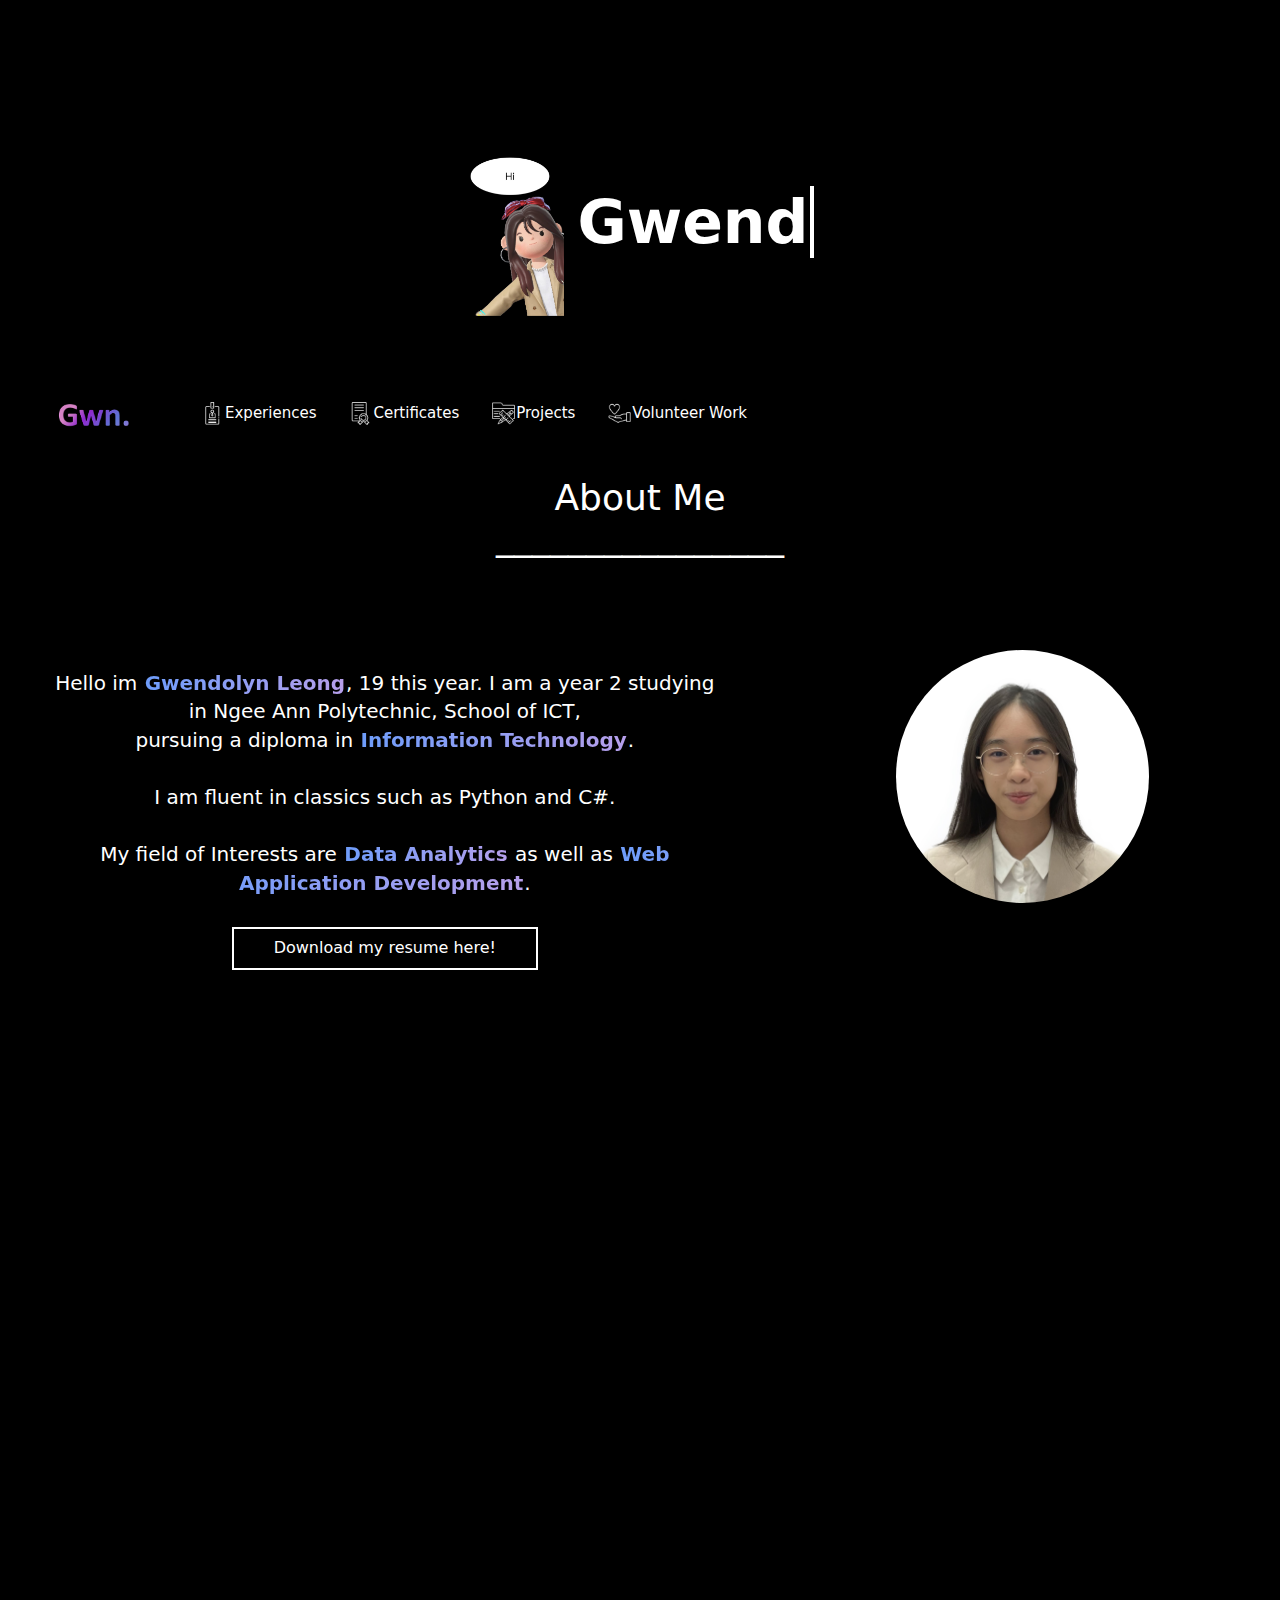
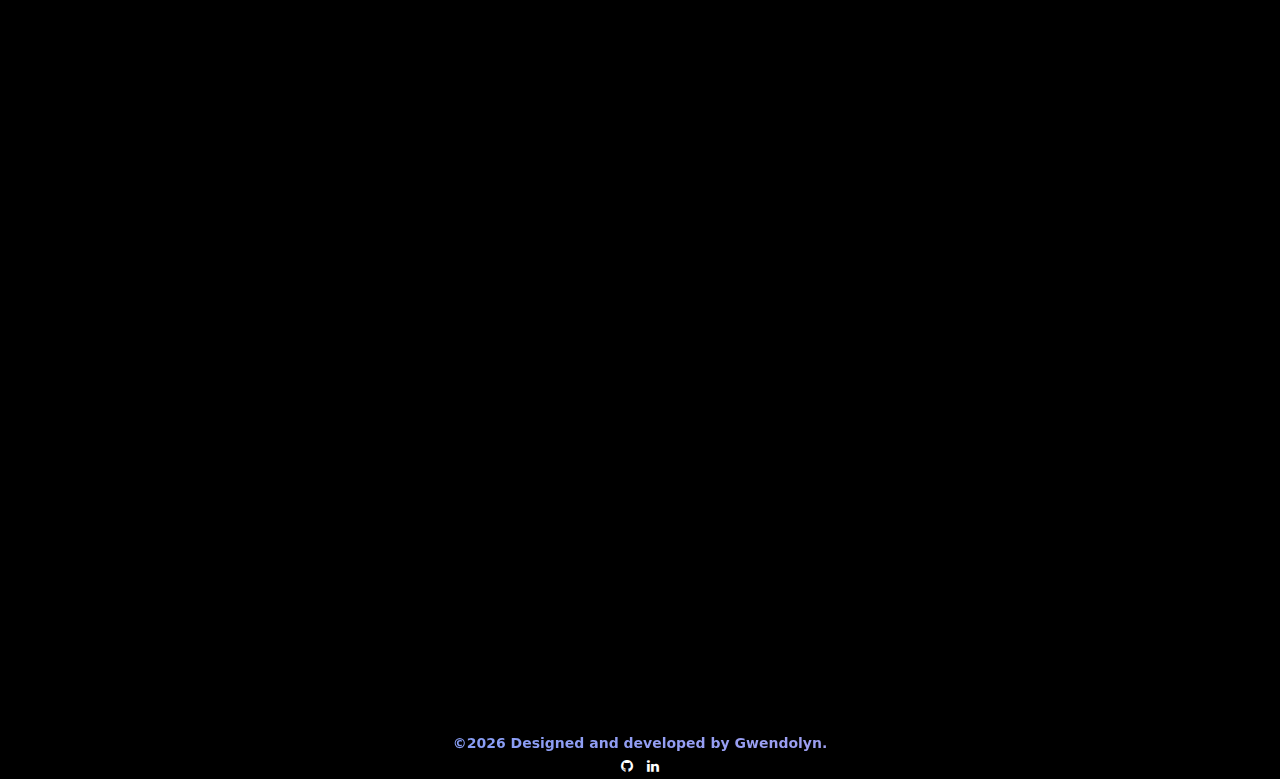
==== commit 1caf9ed3: "." ====
--- a/index.html
+++ b/index.html
@@ -28,7 +28,7 @@
 </h1>
 
 <h1 id="mobile"style="margin-top:100px; margin-bottom:200px;">
-  <img class="example" src="img/fullme.jpg" style="width: 100px;"><br>
+  <img class="example" src="img/fullme.jpg" style="width: 100px;"><br><br>
   <a href="" style=" font-weight: bold; font-family: '', system-ui, -apple-system, BlinkMacSystemFont, 'Segoe UI', Roboto, Oxygen, Ubuntu, Cantarell, 'Open Sans', 'Helvetica Neue', sans-serif; text-decoration: none;"class="typewrite example" id="typewriter" data-period="2000" data-type='[ "Gwendolyn`s portfolio."]'>
     <span class="wrap"></span>
   </a>
@@ -38,7 +38,7 @@
 
 <div id="navbar" style=" padding-top:20px; padding-bottom: 10px; z-index: 100;">
   <span id="web">
-    <a href="index.html" class="header-background"> <img src="img/logo.jpg" style="width: 70px; max-width: 50%;"></a>
+    <a href="index.html" class="header-background"> <img src="img/logo.jpg" style="width: 150px; max-width: 50%;"></a>
     <a href="experiences.html" class="header-background"><img src="img/experiences.png" style="width: 25px; max-width: 50%;">Experiences</a>
     <a href="certs.html" class="header-background"><img src="img/certs.png" style="width: 25px; max-width: 50%;">Certificates</a>
     <a href="projects.html" class="header-background"><img src="img/projects.png" style="width: 25px; max-width: 50%;">Projects</a>
@@ -52,7 +52,7 @@
 
     <div id="navbarm" class="sticky" style="padding:10px; z-index: 100;">
       <span id="mobile" style="text-align: center;">
-        <a href="index.html" class=""> <img src="img/logo.jpg" style="width: 60px; max-width: 50%;"></a>
+        <a href="index.html" class=""> <img src="img/logo.jpg" style="width: 80px; max-width: 50%;"></a>
         <a href="experiences.html" class=""><img src="img/experiences.png" style="width: 60px; max-width: 50%;"></a>
         <a href="certs.html" class=""><img src="img/certs.png" style="width: 60px; max-width: 50%;"></a>
         <a href="projects.html" class=""><img src="img/projects.png" style="width: 60px; max-width: 50%;"></a>
@@ -168,48 +168,101 @@
           <button3><i class="fa fa-github"></i></button3></a>
       </div>
 
-      <!--
-      <div style="text-align: center;" class="row">
-        <div class="col-sm-2"></div>
-        <a href="https://goo.gl/maps/ABmszTkBdH9AivD37" target="_blank">
-          <div style="width: 200px;" class="col-sm-4"><img src="img/address.png" alt=""></div>
-        </a>
-        <div class="col-sm-2" style="padding-top: 20px;"> Singapore</div>
-        <a href="wa.link/id4yxq" target="_blank">
-          <div style="width: 200px;" class="col-sm-4"><img src="img/phone.png" alt=""></div>
-        </a>
-        <div class="col-sm-2" style="padding-top: 20px;"> +65 96841062</div>
-      </div>
-
-        <div style="text-align: center;" class="row">
-          <div class="col-sm-2"></div>
-        <a href="https://mail.google.com/mail/u/0/#inbox?compose=GTvVlcRzDQzBbwsxlHRNFBdlJXcCqVGZQvhSTLxQMBXdWFFJVmwgMwztgStZJlpzMgGRQxnWmMGzm" target="_blank">
-          <div style="width: 200px;" class="col-sm-4"><img src="img/mail.png" alt=""></div>
-        </a>
-        <div class="col-sm-2" style="padding-top: 20px;"> gwenxdolyn@gmail.com</div>
-        <a href="wa.link/id4yxq" target="_blank">
-          <a href="https://instagram.com/gwenxdolyn" target="_blank">
-            <div style="width: 200px;" class="col-sm-4"><img src="img/insta.png" alt=""></div>
-          </a>
-          <div class="col-sm-2" style="padding-top: 20px;"> @gwenxdolyn</div>
-        </div>
-
-        <div style="text-align: center;" class="row">
-          <div class="col-sm-2"></div>
-        <a href="https://www.linkedin.com/in/gwndolyn/" target="_blank">
-          <div style="width: 200px;" class="col-sm-4"><img src="img/linkedin.png" alt=""></div>
-        </a>
-        <div class="col-sm-2" style="padding-top: 20px;"> @gwndolyn</div>
-      <a href="https://github.com/gwndolyn" target="_blank">
-        <div style="width: 200px;" class="col-sm-4"><img src="img/github.png" alt=""></div>
-      </a>
-      <div class="col-sm-2" style="padding-top: 20px;"> @gwndolyn</div>
-    </div>
-    </section>
-  -->
+                <!--skills mobile-->
+      <div class="tag" id="mobile">
+            <div style="margin-top: 20px;">
+              <h1 id="contact" style="text-align: center;">Skills <br> ________________</h1>
+              <br><br><br><br>
+            </div>
+            
+            <table>
+              <div class="col-sm-4">
+              <div class="card">
+                <div class="card-header">Programming Languages</div>
+
+                <div class="card-tags">
+                  <span class="card-tag">Python</span>
+                  <span class="card-tag">C#</span>
+                  <span class="card-tag">HTML CSS</span>
+                  <span class="card-tag">Javascript</span>
+                  <span class="card-tag">SQL</span>
+                  <span class="card-tag">Java</span>
+                </div>
+                </div>
+
+                <div class="card">
+                  <div class="card-header">Data Analytics</div>
+  
+                  <div class="card-tags">
+                    <span class="card-tag">Excel</span>
+                    <span class="card-tag">Power Bi</span>
+                    <span class="card-tag">Machine Learning</span>
+                    <span class="card-tag">Jupyter</span>
+                    <span class="card-tag">Robotic Process Automation</span>
+                    <span class="card-tag">UIPath</span>
+                  </div>
+                  </div>
+
+              <div class="card">
+                <div class="card-header">Web Application Development</div>
+
+                <div class="card-tags">
+                  <span class="card-tag">C#</span>
+                  <span class="card-tag">MVC</span>
+                  <span class="card-tag">ASP.NET</span>
+                  <span class="card-tag">SQL</span>
+                  <span class="card-tag">HTML CSS JS</span>
+                </div>
+                </div>
+
+            <div class="card">
+              <div class="card-header">Mobile Application Development</div>
+
+              <div class="card-tags">
+                <span class="card-tag">Android Studio</span>
+                <span class="card-tag">Java</span>
+                <span class="card-tag">SQLite</span>
+              </div>
+              </div>
+
+          <div class="card">
+            <div class="card-header">Object-Oriented Design</div>
+
+            <div class="card-tags">
+              <span class="card-tag">Visual Paradigm</span>
+            </div>
+            </div>
+
+                <div class="card">
+                  <div class="card-header">Customer Experience Management</div>
+  
+                  <div class="card-tags">
+                    <span class="card-tag">Excel</span>
+                    <span class="card-tag">Power Bi</span>
+                    <span class="card-tag">Salesforce</span>
+                  </div>
+                  </div>
+
+              <div class="card">
+                <div class="card-header">Design</div>
+
+                <div class="card-tags">
+                  <span class="card-tag">Adobe Illustrator</span>
+                  <span class="card-tag">Adobe Photoshop</span>
+                  <span class="card-tag">Adobe XD</span>
+                  <span class="card-tag">Adobe Premiere Pro</span>
+                </div>
+                </div>
+            </div>
+            </table>
+      </div>
+
+
+      
+
       <!--get in touch-->
-        <form class="tag" style="">  
-          <h1 id="contact" style="text-align: center;">Leave me a Message!!  <br> ________________</h1>   
+        <form class="tag">  
+          <h1 id="contact" style="text-align: center; margin-top: 30px;">Leave me a Message!!  <br> ________________</h1>   
           <br><br><br>
           <input name="name" type="text" class="feedback-input" placeholder="Name" />   
           <input name="email" type="text" class="feedback-input" placeholder="Email" />
@@ -221,6 +274,7 @@
 
 
 
+
     
 
   <!--footer-->
--- a/css/style.css
+++ b/css/style.css
@@ -159,6 +159,48 @@
     background-color: #000000;
 
   }
+
+  /* Card styles */
+.card {
+
+  padding: 20px;
+
+}
+
+.card-header {
+  font-size: 1.5rem;
+  font-weight: bold;
+  color: #fff;
+  margin-bottom: 10px;
+}
+
+.card-image {
+  width: 100%;
+  height: auto;
+  margin-bottom: 10px;
+}
+
+.card-paragraph {
+  font-size: 1.2rem;
+  color: #fff;
+  line-height: 1.5;
+  margin-bottom: 10px;
+}
+
+.card-tags {
+  margin-bottom: 10px;
+}
+
+.card-tag {
+  display: inline-block;
+  padding: 5px 10px;
+  background-color: #ddc9f3;
+  color: #000;
+  border-radius: 5px;
+  margin-right: 10px;
+  margin-bottom: 5px;
+  font-size: 1rem;
+}
 
   /*social media button style*/
   .fa {
@@ -218,12 +260,12 @@
   transition: all 0.3s;
   padding: 13px;
   margin-bottom: 15px;
-  width:100%;
+  width:90%;
   box-sizing: border-box;
   outline:0;
 }
 
-.feedback-input:focus { border:2px solid #ff8ed9; }
+.feedback-input:focus { border:2px solid #e58eff; }
 
 textarea {
   height: 150px;
@@ -233,7 +275,7 @@
 
 [type="submit"] {
   font-family: 'Montserrat', Arial, Helvetica, sans-serif;
-  width: 100%;
+  width: 90%;
   background:#000000;
   border-radius:5px;
   border-color: #ffffff;
@@ -286,23 +328,23 @@
 }
 
 
-@media (min-width:701px) {
+@media (min-width:972px) {
   h1#web {
 
   }
 }
-@media (max-width:700px) {
+@media (max-width:971px) {
   h1#web {
     display: none;
   }
 }
 
-@media (min-width:701px) {
+@media (min-width:972px) {
   h1#mobile {
     display: none;
   }
 }
-@media (max-width:700px) {
+@media (max-width:971px) {
   h1#mobile {
 
   }
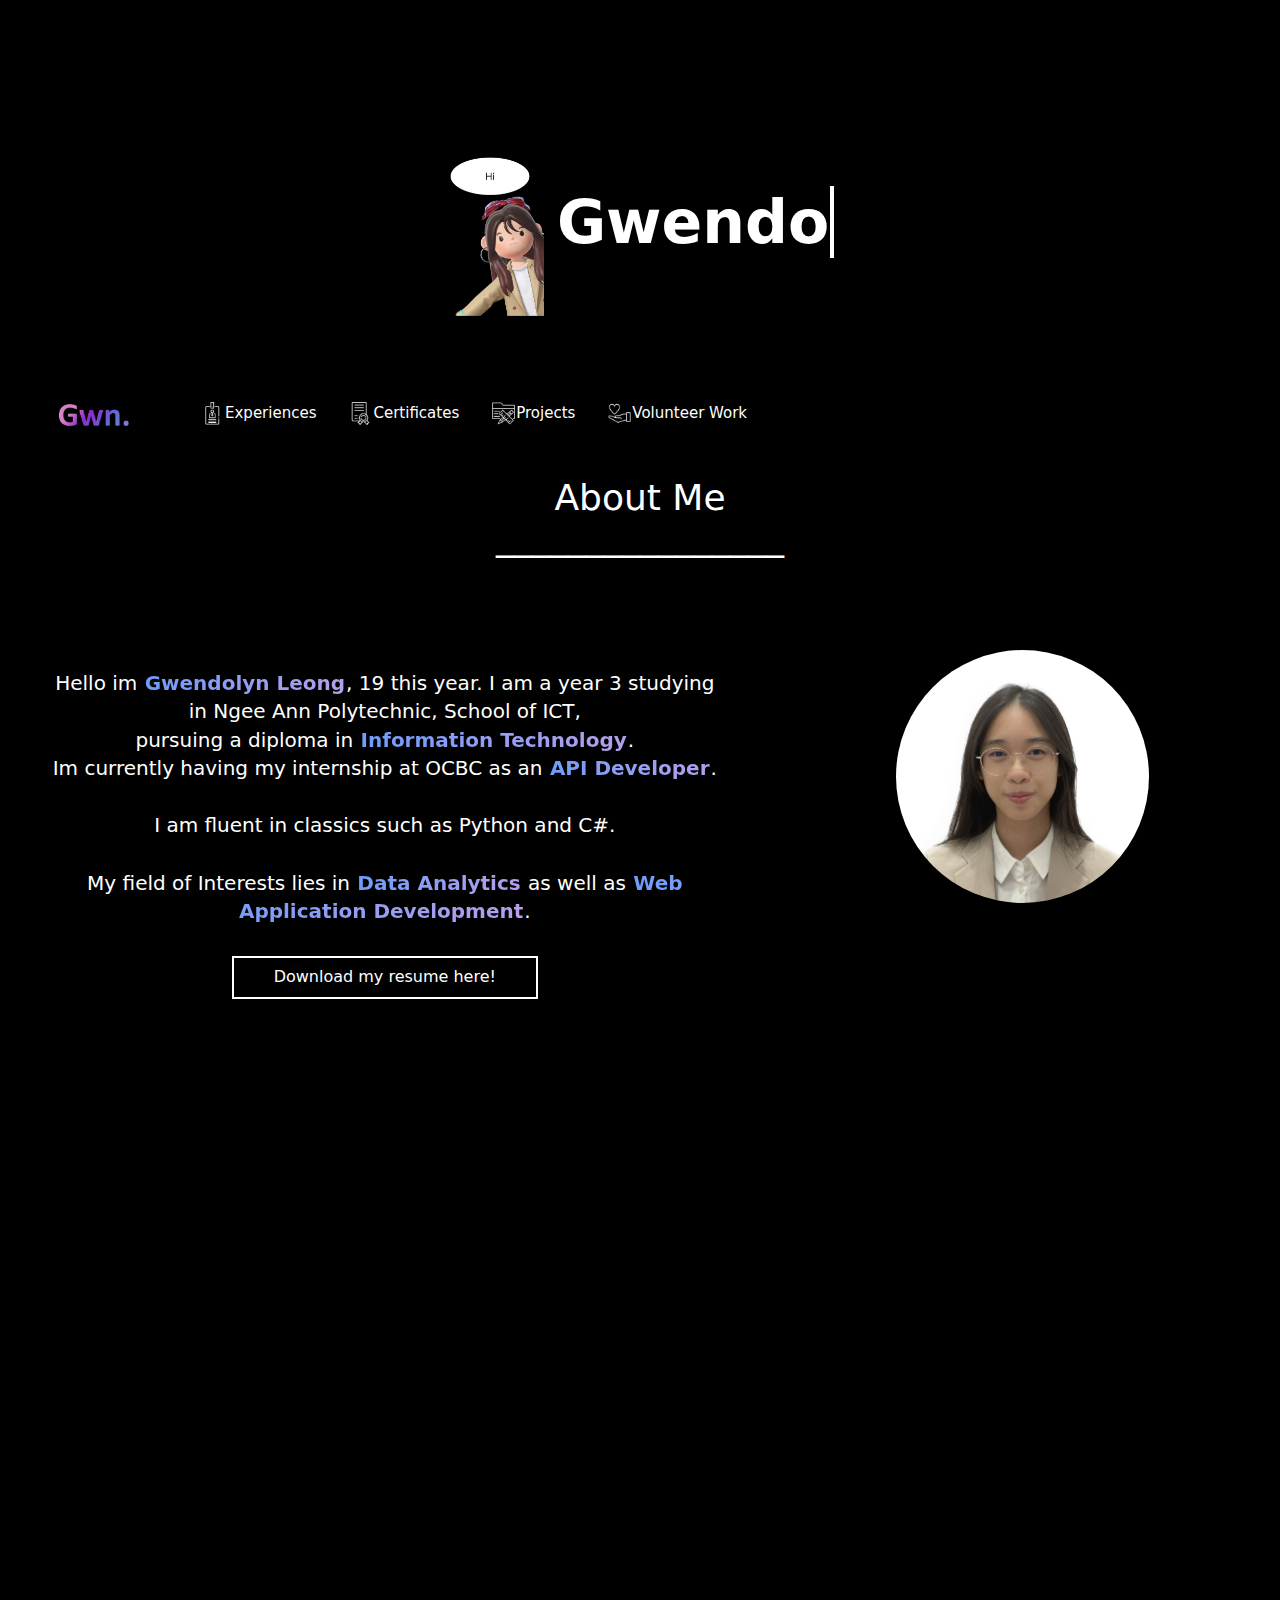
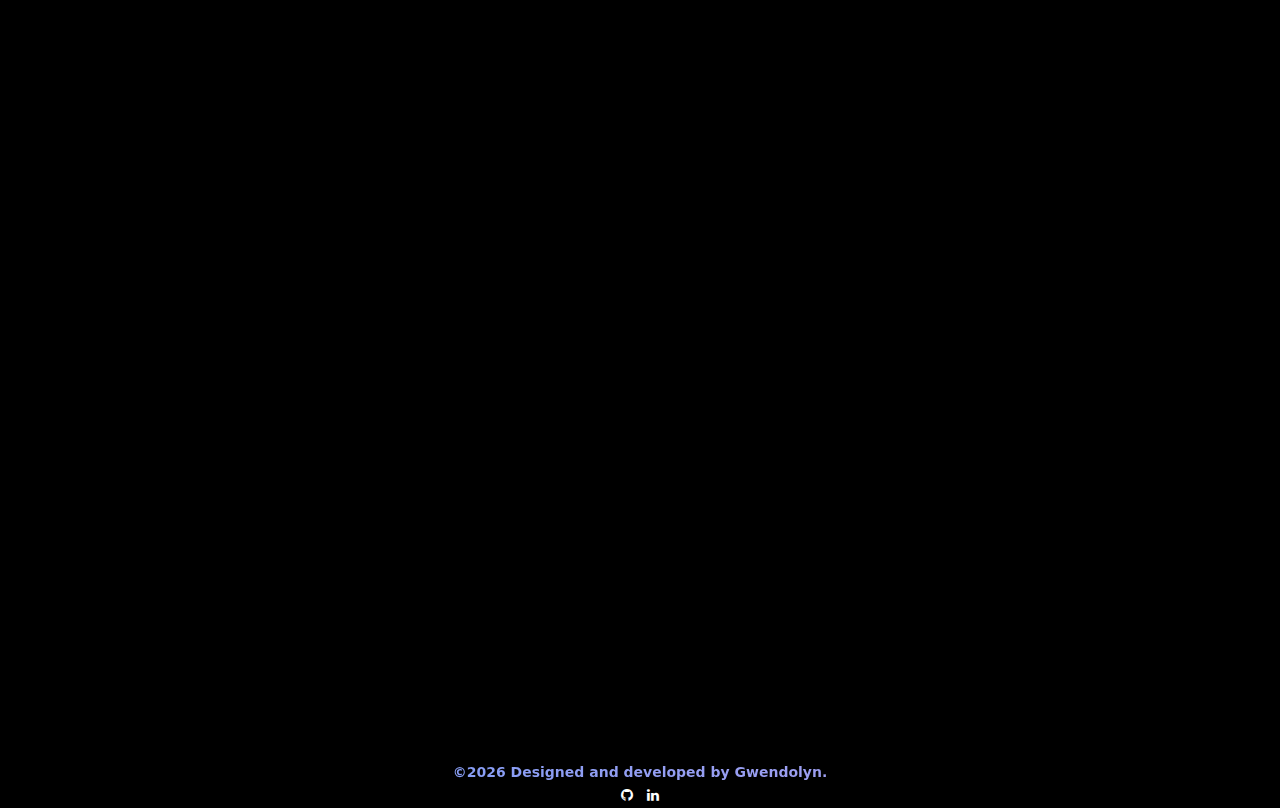
==== commit b7aa1111: "." ====
--- a/index.html
+++ b/index.html
@@ -14,6 +14,7 @@
 <link type="text/css" rel="stylesheet" href="magicscroll/magicscroll.css"/>
 <script type="text/javascript" src="magicscroll/magicscroll.js"></script>
 <script src="resize/jquery.rwdImageMaps.min.js"></script>
+<meta name="Description" content="Gwendolyn's amazing portfolio">
 <meta name="viewport" content="width=device-width, initial-scale=1">
 </head>
 
@@ -21,7 +22,7 @@
 <body style="background-color: black; ">
 
 <h1 id="web"style="margin-top:150px; margin-bottom:150px;">
-  <img id="optionalstuff" src="img/fullme.jpg" style="width: 100px;">
+  <img id="optionalstuff" src="img/fullme.jpg" style="width: 100px;" onContextMenu="return false;" draggable="false" (dragstart)="false;">
   <a href="" style=" font-weight: bold; font-family: '', system-ui, -apple-system, BlinkMacSystemFont, 'Segoe UI', Roboto, Oxygen, Ubuntu, Cantarell, 'Open Sans', 'Helvetica Neue', sans-serif; text-decoration: none;"class="typewrite example" id="typewriter" data-period="2000" data-type='[ "Gwendolyn`s portfolio."]'>
     <span class="wrap"></span>
   </a>
@@ -38,7 +39,7 @@
 
 <div id="navbar" style=" padding-top:20px; padding-bottom: 10px; z-index: 100;">
   <span id="web">
-    <a href="index.html" class="header-background"> <img src="img/logo.jpg" style="width: 150px; max-width: 50%;"></a>
+    <a href="index.html" class="header-background"> <img src="img/logo.jpg" style="width: 150px; max-width: 50%;" onContextMenu="return false;" draggable="false" (dragstart)="false;"></a>
     <a href="experiences.html" class="header-background"><img src="img/experiences.png" style="width: 25px; max-width: 50%;">Experiences</a>
     <a href="certs.html" class="header-background"><img src="img/certs.png" style="width: 25px; max-width: 50%;">Certificates</a>
     <a href="projects.html" class="header-background"><img src="img/projects.png" style="width: 25px; max-width: 50%;">Projects</a>
@@ -71,11 +72,12 @@
     <div class="flex-container">
       <div class="flex-left">
         <p style=" font-size: 20px; margin: 10px;">
-          <br>Hello im <span class="boujee-text">Gwendolyn Leong</span>, 19 this year. I am a year 2 studying<br> in Ngee Ann Polytechnic, School of ICT, <br>pursuing a diploma in <span class="boujee-text">Information Technology</span>.<br><br>
+          <br>Hello im <span class="boujee-text">Gwendolyn Leong</span>, 19 this year. I am a year 3 studying<br> in Ngee Ann Polytechnic, School of ICT, <br>pursuing a diploma in <span class="boujee-text">Information Technology</span>.<br>
+          Im currently having my internship at OCBC as an <span class="boujee-text">API Developer</span>.<br><br>
 
           I am fluent in classics such as Python and C#. <br><br>
 
-          My field of Interests are <span class="boujee-text">Data Analytics</span> as well as <span class="boujee-text">Web <br>Application Development</span>. <br>
+          My field of Interests lies in <span class="boujee-text">Data Analytics</span> as well as <span class="boujee-text">Web <br>Application Development</span>. <br>
                     <!--resume button-->
         <a href="pdf/Gwendolyn resume.pdf" class="button button1" target="_blank" text>Download my resume here!</a>
         </p>
@@ -91,7 +93,7 @@
       <!--skills-->
       <div class="tag" id="web">
       <section class="border">
-        <h1 id="contact" style="text-align: center;">Skills <br> ________________</h1>
+        <h1 id="contact" style="text-align: center;">My Skills <br> ________________</h1>
         <br><br><br><br>
       </section>
 
@@ -171,7 +173,7 @@
                 <!--skills mobile-->
       <div class="tag" id="mobile">
             <div style="margin-top: 20px;">
-              <h1 id="contact" style="text-align: center;">Skills <br> ________________</h1>
+              <h1 id="contact" style="text-align: center;">My Skills <br> ________________</h1>
               <br><br><br><br>
             </div>
             
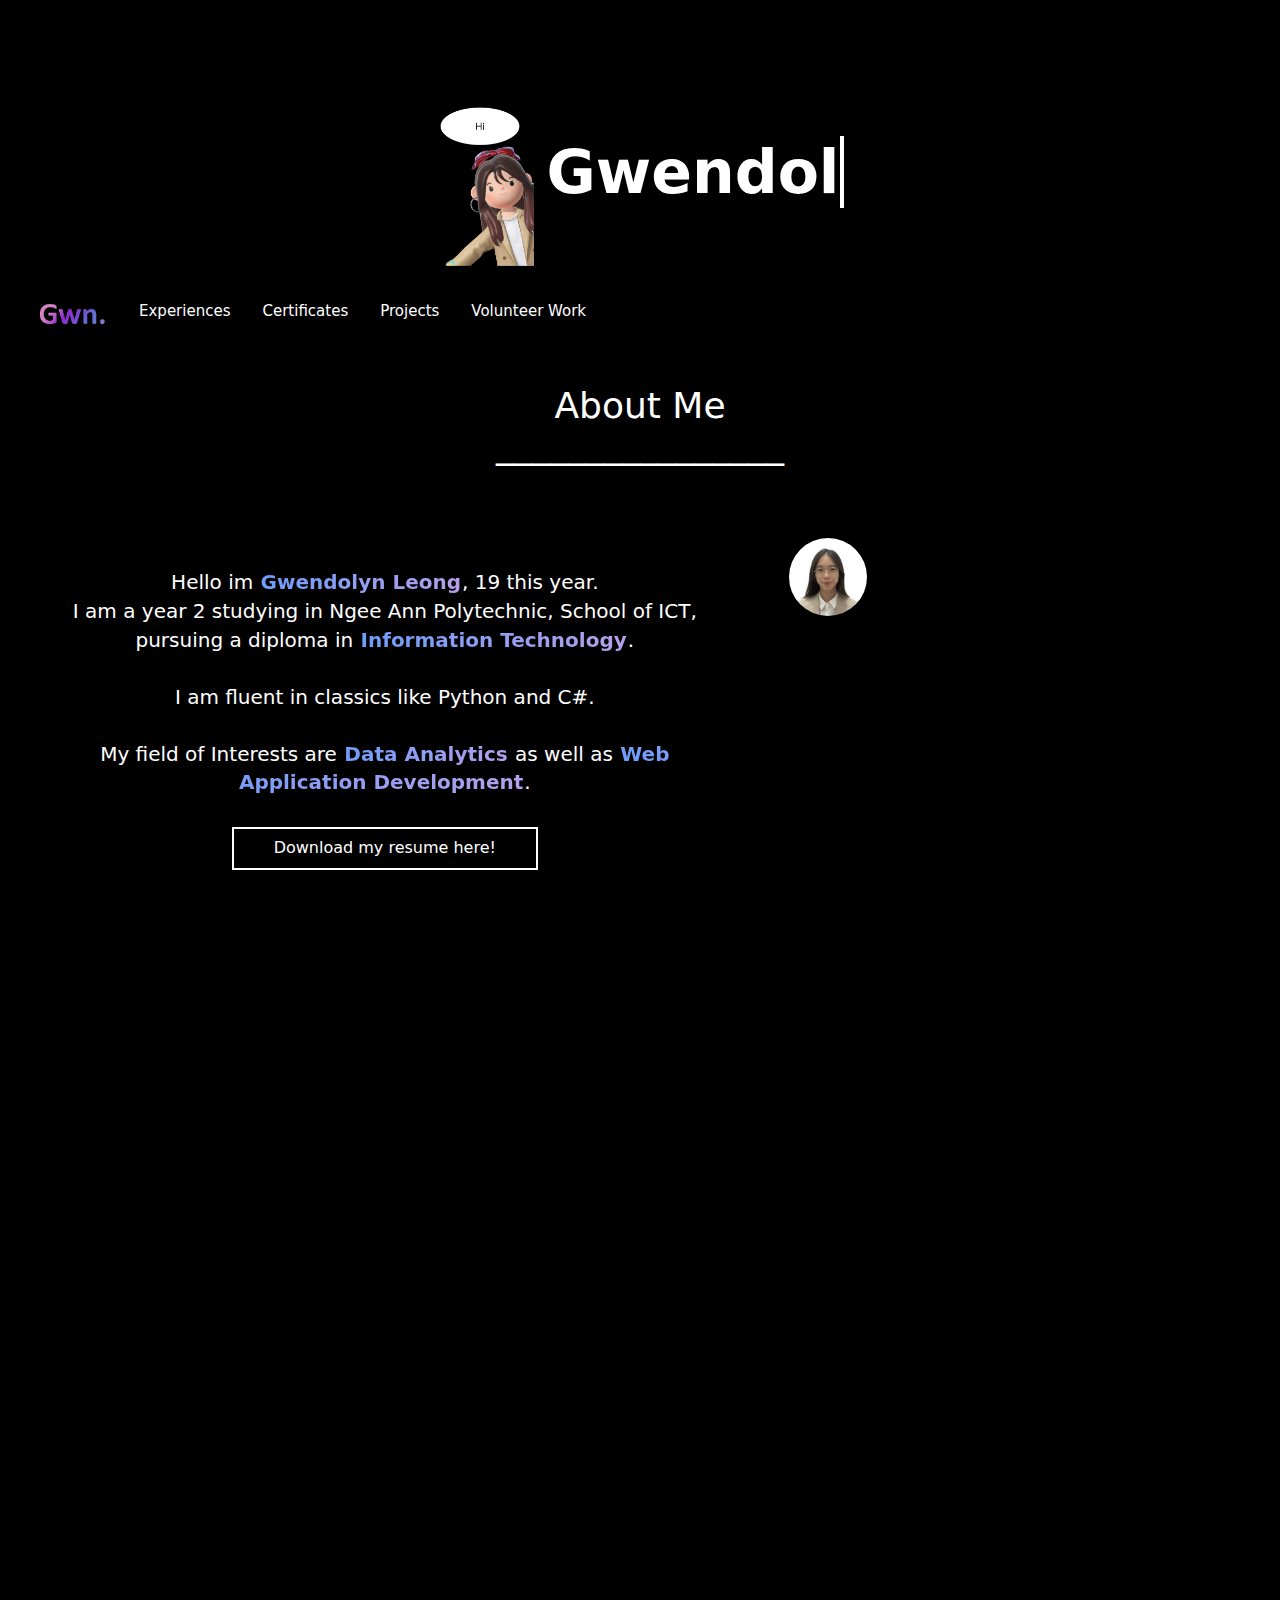
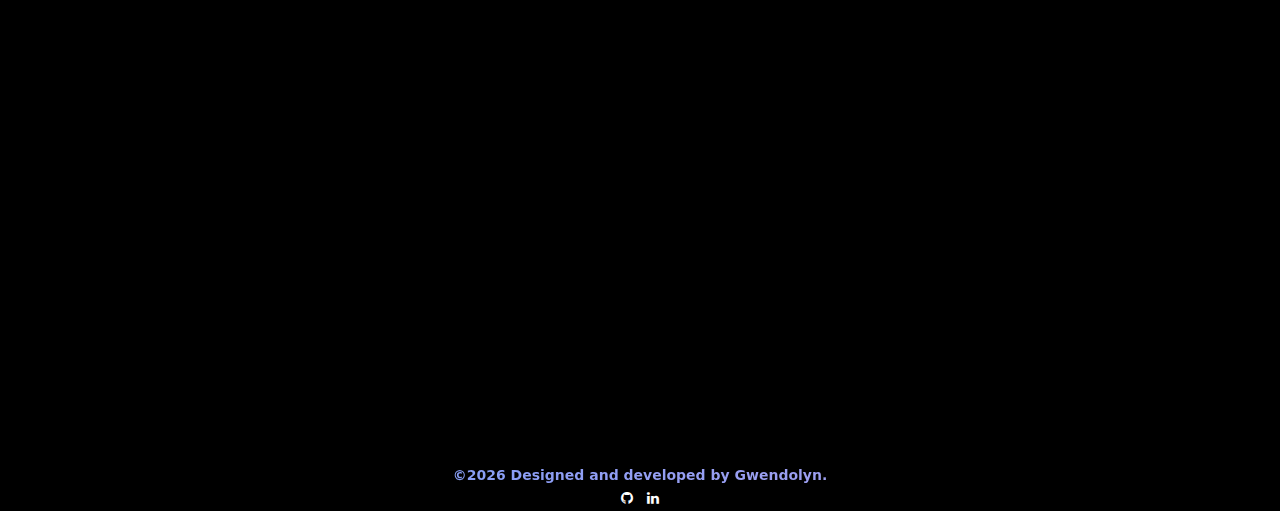
==== commit e57dca32: "update certs" ====
--- a/index.html
+++ b/index.html
@@ -2,7 +2,6 @@
 <html>
 <head>
 <title>Gwendolyn</title>
-<link rel="shortcut icon" href="img/titleimg.png" />
 <link href="css/style.css" rel="stylesheet" type="text/css" >
 <link href="css/deco.css" rel="stylesheet" type="text/css" >
 <script type="text/javascript" src="script.js"></script>
@@ -13,52 +12,29 @@
 <script src="https://maxcdn.bootstrapcdn.com/bootstrap/3.4.1/js/bootstrap.min.js"></script>
 <link type="text/css" rel="stylesheet" href="magicscroll/magicscroll.css"/>
 <script type="text/javascript" src="magicscroll/magicscroll.js"></script>
-<script src="resize/jquery.rwdImageMaps.min.js"></script>
-<meta name="Description" content="Gwendolyn's amazing portfolio">
 <meta name="viewport" content="width=device-width, initial-scale=1">
 </head>
 
 <!--title-->
 <body style="background-color: black; ">
 
-<h1 id="web"style="margin-top:150px; margin-bottom:150px;">
-  <img id="optionalstuff" src="img/fullme.jpg" style="width: 100px;" onContextMenu="return false;" draggable="false" (dragstart)="false;">
-  <a href="" style=" font-weight: bold; font-family: '', system-ui, -apple-system, BlinkMacSystemFont, 'Segoe UI', Roboto, Oxygen, Ubuntu, Cantarell, 'Open Sans', 'Helvetica Neue', sans-serif; text-decoration: none;"class="typewrite example" id="typewriter" data-period="2000" data-type='[ "Gwendolyn`s portfolio."]'>
-    <span class="wrap"></span>
-  </a>
-</h1>
-
-<h1 id="mobile"style="margin-top:100px; margin-bottom:200px;">
-  <img class="example" src="img/fullme.jpg" style="width: 100px;"><br><br>
-  <a href="" style=" font-weight: bold; font-family: '', system-ui, -apple-system, BlinkMacSystemFont, 'Segoe UI', Roboto, Oxygen, Ubuntu, Cantarell, 'Open Sans', 'Helvetica Neue', sans-serif; text-decoration: none;"class="typewrite example" id="typewriter" data-period="2000" data-type='[ "Gwendolyn`s portfolio."]'>
+<h1 style="margin:100px;">
+  <img id="optionalstuff" src="img/fullme.jpg" style="width: 100px;">
+  <a href="" style="font-size: 60px; font-weight: bold; font-family: '', system-ui, -apple-system, BlinkMacSystemFont, 'Segoe UI', Roboto, Oxygen, Ubuntu, Cantarell, 'Open Sans', 'Helvetica Neue', sans-serif; text-decoration: none;"class="typewrite" id="typewriter" data-period="2000" data-type='[ "Gwendolyn`s portfolio."]'>
     <span class="wrap"></span>
   </a>
 </h1>
 
 <!-- Navigation bar -->
-
-<div id="navbar" style=" padding-top:20px; padding-bottom: 10px; z-index: 100;">
-  <span id="web">
-    <a href="index.html" class="header-background"> <img src="img/logo.jpg" style="width: 150px; max-width: 50%;" onContextMenu="return false;" draggable="false" (dragstart)="false;"></a>
-    <a href="experiences.html" class="header-background"><img src="img/experiences.png" style="width: 25px; max-width: 50%;">Experiences</a>
-    <a href="certs.html" class="header-background"><img src="img/certs.png" style="width: 25px; max-width: 50%;">Certificates</a>
-    <a href="projects.html" class="header-background"><img src="img/projects.png" style="width: 25px; max-width: 50%;">Projects</a>
-    <a href="volunteer.html" class="header-background"><img src="img/volunteer.png" style="width: 25px; max-width: 50%;">Volunteer Work</a>
-  </span>
+<div id="navbar" style="padding:20px;  z-index: 100;">
+    <a href="index.html" class="header-background"> <img src="img/logo.jpg" style="width: 70px;"></a>
+    <a href="experiences.html" class="header-background">Experiences</a>
+    <a href="certs.html" class="header-background">Certificates</a>
+    <a href="projects.html" class="header-background">Projects</a>
+    <a href="volunteer.html" class="header-background">Volunteer Work</a>
       <!--resume button-->
     <!--<b href="/pdf/Gwendolyn resume.pdf" class="buttonsmall button2" target="_blank" text>Download CV</b> -->
     <!--<b href="contactme.html" class="header-background">Contact</b> -->
-  </div>
-    <script type="text/javascript" src="script.js"></script>
-
-    <div id="navbarm" class="sticky" style="padding:10px; z-index: 100;">
-      <span id="mobile" style="text-align: center;">
-        <a href="index.html" class=""> <img src="img/logo.jpg" style="width: 80px; max-width: 50%;"></a>
-        <a href="experiences.html" class=""><img src="img/experiences.png" style="width: 60px; max-width: 50%;"></a>
-        <a href="certs.html" class=""><img src="img/certs.png" style="width: 60px; max-width: 50%;"></a>
-        <a href="projects.html" class=""><img src="img/projects.png" style="width: 60px; max-width: 50%;"></a>
-        <a href="volunteer.html" class=""><img src="img/volunteer.png" style="width: 60px; max-width: 50%;"></a>
-      </span>
     </div>
     <script type="text/javascript" src="script.js"></script>
 
@@ -66,35 +42,35 @@
   <!--portfolio-->
       <section class="border">
         <h1 id=about style="text-align: center;">About Me <br> ________________</h1>
-        <br><br><br>
+        <br>
+        <br>
           <!--about me-->
   <!--photo-->
     <div class="flex-container">
       <div class="flex-left">
-        <p style=" font-size: 20px; margin: 10px;">
-          <br>Hello im <span class="boujee-text">Gwendolyn Leong</span>, 19 this year. I am a year 3 studying<br> in Ngee Ann Polytechnic, School of ICT, <br>pursuing a diploma in <span class="boujee-text">Information Technology</span>.<br>
-          Im currently having my internship at OCBC as an <span class="boujee-text">API Developer</span>.<br><br>
+        <p style="margin: 50px; font-size: 20px; ">
+          Hello im <span class="boujee-text">Gwendolyn Leong</span>, 19 this year. <br>I am a year 2 studying in Ngee Ann Polytechnic, School of ICT, <br>pursuing a diploma in <span class="boujee-text">Information Technology</span>.<br><br>
 
-          I am fluent in classics such as Python and C#. <br><br>
+          I am fluent in classics like Python and C#. <br><br>
 
-          My field of Interests lies in <span class="boujee-text">Data Analytics</span> as well as <span class="boujee-text">Web <br>Application Development</span>. <br>
+          My field of Interests are <span class="boujee-text">Data Analytics</span> as well as <span class="boujee-text">Web Application Development</span>. <br>
                     <!--resume button-->
         <a href="pdf/Gwendolyn resume.pdf" class="button button1" target="_blank" text>Download my resume here!</a>
         </p>
       </div>
   <div class="flex-right">
       <br>
-    <img src="img/me.jpg" display="flex" style=" margin-right: 20px; margin-left: 20px; border-radius: 50%; max-width: 50%;">
+    <img src="img/me.jpg" width="auto" height="80px" display="flex" style="float: left; margin-right: 20px; margin-left: 20px; border-radius: 50%;">
       </div>
     </div>
       </section>
 
 
       <!--skills-->
-      <div class="tag" id="web">
+      <div class="tag">
       <section class="border">
-        <h1 id="contact" style="text-align: center;">My Skills <br> ________________</h1>
-        <br><br><br><br>
+        <h1 id="contact" style="text-align: center;">Skills <br> ________________</h1>
+        <br>
       </section>
 
       <div style="position:relative;">
@@ -128,154 +104,66 @@
 
       </div>
       </div>
-      <br><br><br><br>
     </div>
-
+    
     
           <!--contact-->
-    <div class="border tag" id="web">
+    <section class="border tag">
       <h1 id="contact" style="text-align: center;">Contact Me <br> ________________</h1>
       <br>
-
-                <!--web-->
-      <div >
-        <br>
-        <br>
-        <img src="img/infobtr.png" usemap="#workmap" style="height:438px; width:654.5px;" onContextMenu="return false;" draggable="false" (dragstart)="false;">
-        <map name="workmap">
-          <area target="_blank" alt="maps" title="maps" href="https://goo.gl/maps/ABmszTkBdH9AivD37" coords="174,178,245,99" shape="rect">
-          <area target="_blank" alt="phone" title="phone" href="https://wa.me/96841062" coords="295,99,365,178" shape="rect">
-          <area target="_blank" alt="mail" title="mail" href=mailto:gwenxdolyn@gmail.com coords="410,100,485,179" shape="rect">
-          <area target="_blank" alt="instagram" title="instagram" href="https://instagram.com/gwenxdolyn" coords="180,194,242,273" shape="rect">
-          <area target="_blank" alt="linkedin" title="linkedin" href="https://www.linkedin.com/in/gwndolyn/" coords="295,195,360,273" shape="rect">
-          <area target="_blank" alt="github" title="github" href="https://github.com/gwndolyn" coords="412,192,479,274" shape="rect">
-        </map>
-      </div>
+      <br>
+      <br>
+      <div style="text-align: center;" class="row">
+        <div class="col-sm-2"></div>
+        <a href="https://goo.gl/maps/ABmszTkBdH9AivD37" target="_blank">
+          <div style="width: 200px;" class="col-sm-4"><img src="img/address.png" alt=""></div>
+        </a>
+        <div class="col-sm-2" style="padding-top: 20px;"> Singapore</div>
+        <a href="wa.link/id4yxq" target="_blank">
+          <div style="width: 200px;" class="col-sm-4"><img src="img/phone.png" alt=""></div>
+        </a>
+        <div class="col-sm-2" style="padding-top: 20px;"> +65 96841062</div>
       </div>
 
-          <!--mobile-->
-          <br>
-      <div id="mobile" style="font-size: 30px;">
-        <a href="https://goo.gl/maps/ABmszTkBdH9AivD37" target="_blank" text>
-          <button3><i class="fa fa-map"></i></button3></a>
-          <a href="https://wa.me/96841062" target="_blank" text>
-            <button3><i class="fa fa-phone"></i></button3></a>
-            <a href=mailto:gwenxdolyn@gmail.com target="_blank" text>
-              <button3><i class="fa fa-envelope"></i></button3></a>
-        <a href="https://instagram.com/gwenxdolyn" target="_blank" text>
-          <button3><i class="fa fa-instagram"></i></button3></a>
-          <a href="https://www.linkedin.com/in/gwndolyn/" target="_blank" text>
-            <button3><i class="fa fa-linkedin"></i></button3></a>
-        <a href="https://github.com/gwndolyn" target="_blank" text>
-          <button3><i class="fa fa-github"></i></button3></a>
-      </div>
+        <div style="text-align: center;" class="row">
+          <div class="col-sm-2"></div>
+        <a href="https://mail.google.com/mail/u/0/#inbox?compose=GTvVlcRzDQzBbwsxlHRNFBdlJXcCqVGZQvhSTLxQMBXdWFFJVmwgMwztgStZJlpzMgGRQxnWmMGzm" target="_blank">
+          <div style="width: 200px;" class="col-sm-4"><img src="img/mail.png" alt=""></div>
+        </a>
+        <div class="col-sm-2" style="padding-top: 20px;"> gwenxdolyn@gmail.com</div>
+        <a href="wa.link/id4yxq" target="_blank">
+          <a href="https://instagram.com/gwenxdolyn" target="_blank">
+            <div style="width: 200px;" class="col-sm-4"><img src="img/insta.png" alt=""></div>
+          </a>
+          <div class="col-sm-2" style="padding-top: 20px;"> @gwenxdolyn</div>
+        </div>
 
-                <!--skills mobile-->
-      <div class="tag" id="mobile">
-            <div style="margin-top: 20px;">
-              <h1 id="contact" style="text-align: center;">My Skills <br> ________________</h1>
-              <br><br><br><br>
-            </div>
-            
-            <table>
-              <div class="col-sm-4">
-              <div class="card">
-                <div class="card-header">Programming Languages</div>
-
-                <div class="card-tags">
-                  <span class="card-tag">Python</span>
-                  <span class="card-tag">C#</span>
-                  <span class="card-tag">HTML CSS</span>
-                  <span class="card-tag">Javascript</span>
-                  <span class="card-tag">SQL</span>
-                  <span class="card-tag">Java</span>
-                </div>
-                </div>
-
-                <div class="card">
-                  <div class="card-header">Data Analytics</div>
-  
-                  <div class="card-tags">
-                    <span class="card-tag">Excel</span>
-                    <span class="card-tag">Power Bi</span>
-                    <span class="card-tag">Machine Learning</span>
-                    <span class="card-tag">Jupyter</span>
-                    <span class="card-tag">Robotic Process Automation</span>
-                    <span class="card-tag">UIPath</span>
-                  </div>
-                  </div>
-
-              <div class="card">
-                <div class="card-header">Web Application Development</div>
-
-                <div class="card-tags">
-                  <span class="card-tag">C#</span>
-                  <span class="card-tag">MVC</span>
-                  <span class="card-tag">ASP.NET</span>
-                  <span class="card-tag">SQL</span>
-                  <span class="card-tag">HTML CSS JS</span>
-                </div>
-                </div>
-
-            <div class="card">
-              <div class="card-header">Mobile Application Development</div>
-
-              <div class="card-tags">
-                <span class="card-tag">Android Studio</span>
-                <span class="card-tag">Java</span>
-                <span class="card-tag">SQLite</span>
-              </div>
-              </div>
-
-          <div class="card">
-            <div class="card-header">Object-Oriented Design</div>
-
-            <div class="card-tags">
-              <span class="card-tag">Visual Paradigm</span>
-            </div>
-            </div>
-
-                <div class="card">
-                  <div class="card-header">Customer Experience Management</div>
-  
-                  <div class="card-tags">
-                    <span class="card-tag">Excel</span>
-                    <span class="card-tag">Power Bi</span>
-                    <span class="card-tag">Salesforce</span>
-                  </div>
-                  </div>
-
-              <div class="card">
-                <div class="card-header">Design</div>
-
-                <div class="card-tags">
-                  <span class="card-tag">Adobe Illustrator</span>
-                  <span class="card-tag">Adobe Photoshop</span>
-                  <span class="card-tag">Adobe XD</span>
-                  <span class="card-tag">Adobe Premiere Pro</span>
-                </div>
-                </div>
-            </div>
-            </table>
-      </div>
-
-
-      
+        <div style="text-align: center;" class="row">
+          <div class="col-sm-2"></div>
+        <a href="https://www.linkedin.com/in/gwndolyn/" target="_blank">
+          <div style="width: 200px;" class="col-sm-4"><img src="img/linkedin.png" alt=""></div>
+        </a>
+        <div class="col-sm-2" style="padding-top: 20px;"> @gwndolyn</div>
+      <a href="https://github.com/gwndolyn" target="_blank">
+        <div style="width: 200px;" class="col-sm-4"><img src="img/github.png" alt=""></div>
+      </a>
+      <div class="col-sm-2" style="padding-top: 20px;"> @gwndolyn</div>
+    </div>
+    </section>
 
       <!--get in touch-->
-        <form class="tag">  
-          <h1 id="contact" style="text-align: center; margin-top: 30px;">Leave me a Message!!  <br> ________________</h1>   
-          <br><br><br>
-          <input name="name" type="text" class="feedback-input" placeholder="Name" />   
-          <input name="email" type="text" class="feedback-input" placeholder="Email" />
-          <textarea name="text" class="feedback-input" placeholder="Comment"></textarea>
-          <input type="submit" onclick="submit()" value="SUBMIT"/>
-          
-        </form>
+      
+      <form class="tag">  
+        <h1 id="contact" style="text-align: center;">Leave me a Message!!  <br> ________________</h1>   
+        <br><br><br>
+        <input name="name" type="text" class="feedback-input" placeholder="Name" />   
+        <input name="email" type="text" class="feedback-input" placeholder="Email" />
+        <textarea name="text" class="feedback-input" placeholder="Comment"></textarea>
+        <input type="submit" onclick="submit()" value="SUBMIT"/>
+        
+      </form>
 
-
-
-
+    </section>
 
     
 
@@ -288,7 +176,7 @@
         <button3><i class="fa fa-linkedin"></i></button3></a>
 
   </p>
-  <!--<script>$('img[usemap]').rwdImageMaps();</script>-->
+  
 </body>
   </html>
   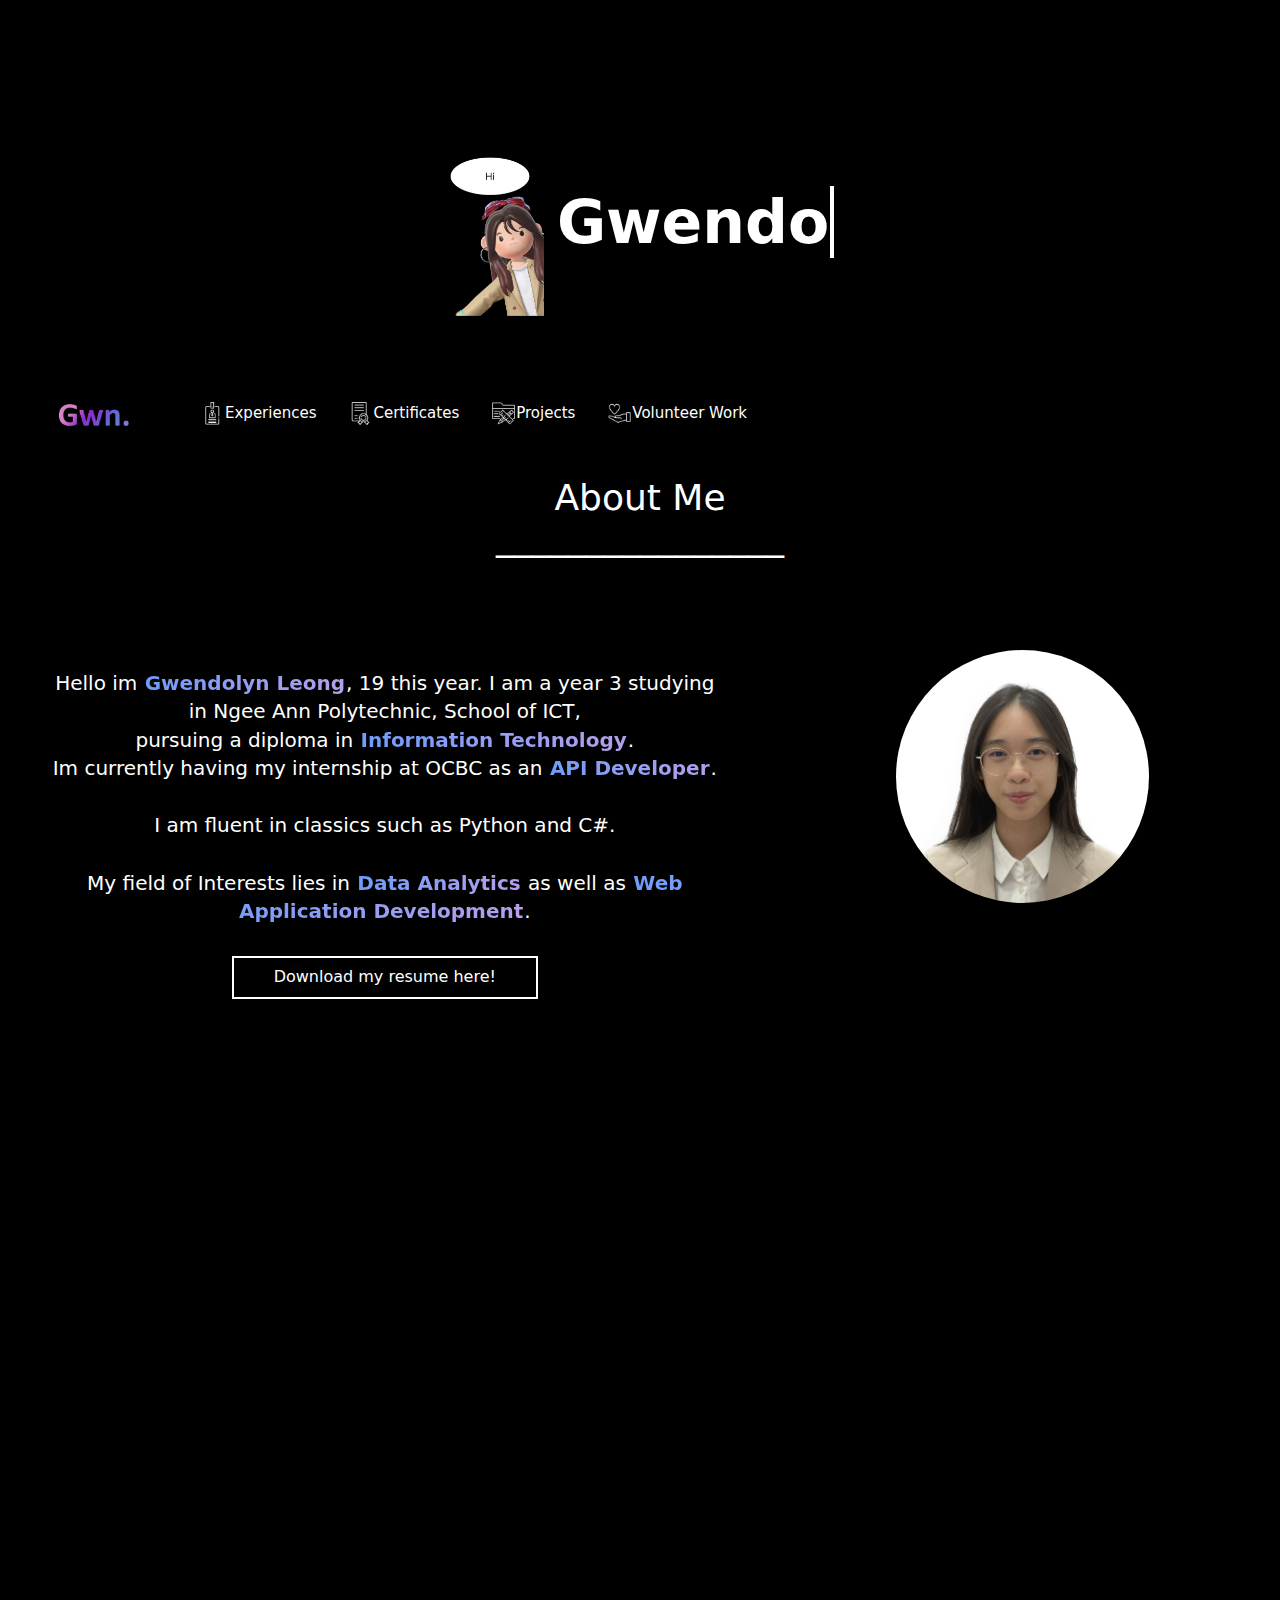
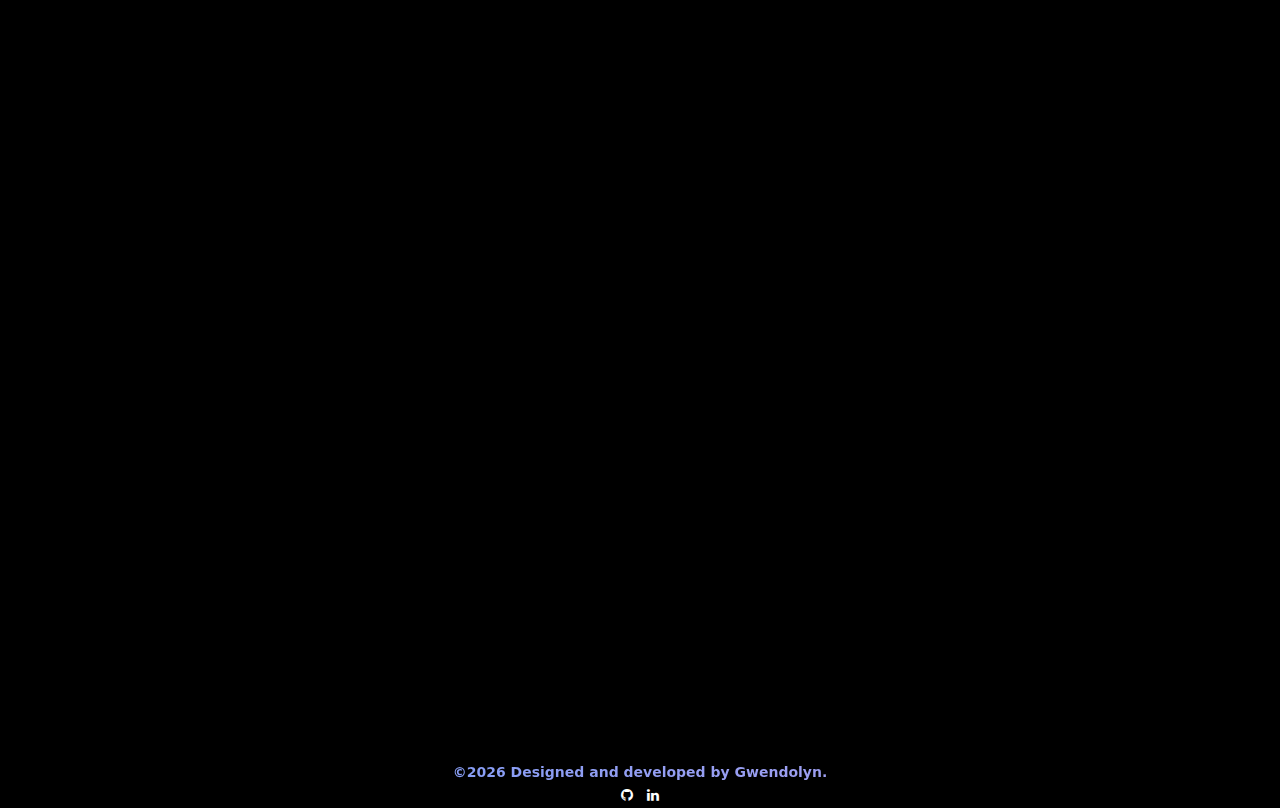
==== commit 692a279f: "Merge branch 'master' of https://github.com/gwndolyn/portfolio" ====
--- a/index.html
+++ b/index.html
@@ -2,6 +2,7 @@
 <html>
 <head>
 <title>Gwendolyn</title>
+<link rel="shortcut icon" href="img/titleimg.png" />
 <link href="css/style.css" rel="stylesheet" type="text/css" >
 <link href="css/deco.css" rel="stylesheet" type="text/css" >
 <script type="text/javascript" src="script.js"></script>
@@ -12,29 +13,52 @@
 <script src="https://maxcdn.bootstrapcdn.com/bootstrap/3.4.1/js/bootstrap.min.js"></script>
 <link type="text/css" rel="stylesheet" href="magicscroll/magicscroll.css"/>
 <script type="text/javascript" src="magicscroll/magicscroll.js"></script>
+<script src="resize/jquery.rwdImageMaps.min.js"></script>
+<meta name="Description" content="Gwendolyn's amazing portfolio">
 <meta name="viewport" content="width=device-width, initial-scale=1">
 </head>
 
 <!--title-->
 <body style="background-color: black; ">
 
-<h1 style="margin:100px;">
-  <img id="optionalstuff" src="img/fullme.jpg" style="width: 100px;">
-  <a href="" style="font-size: 60px; font-weight: bold; font-family: '', system-ui, -apple-system, BlinkMacSystemFont, 'Segoe UI', Roboto, Oxygen, Ubuntu, Cantarell, 'Open Sans', 'Helvetica Neue', sans-serif; text-decoration: none;"class="typewrite" id="typewriter" data-period="2000" data-type='[ "Gwendolyn`s portfolio."]'>
+<h1 id="web"style="margin-top:150px; margin-bottom:150px;">
+  <img id="optionalstuff" src="img/fullme.jpg" style="width: 100px;" onContextMenu="return false;" draggable="false" (dragstart)="false;">
+  <a href="" style=" font-weight: bold; font-family: '', system-ui, -apple-system, BlinkMacSystemFont, 'Segoe UI', Roboto, Oxygen, Ubuntu, Cantarell, 'Open Sans', 'Helvetica Neue', sans-serif; text-decoration: none;"class="typewrite example" id="typewriter" data-period="2000" data-type='[ "Gwendolyn`s portfolio."]'>
     <span class="wrap"></span>
   </a>
 </h1>
 
+<h1 id="mobile"style="margin-top:100px; margin-bottom:200px;">
+  <img class="example" src="img/fullme.jpg" style="width: 100px;"><br><br>
+  <a href="" style=" font-weight: bold; font-family: '', system-ui, -apple-system, BlinkMacSystemFont, 'Segoe UI', Roboto, Oxygen, Ubuntu, Cantarell, 'Open Sans', 'Helvetica Neue', sans-serif; text-decoration: none;"class="typewrite example" id="typewriter" data-period="2000" data-type='[ "Gwendolyn`s portfolio."]'>
+    <span class="wrap"></span>
+  </a>
+</h1>
+
 <!-- Navigation bar -->
-<div id="navbar" style="padding:20px;  z-index: 100;">
-    <a href="index.html" class="header-background"> <img src="img/logo.jpg" style="width: 70px;"></a>
-    <a href="experiences.html" class="header-background">Experiences</a>
-    <a href="certs.html" class="header-background">Certificates</a>
-    <a href="projects.html" class="header-background">Projects</a>
-    <a href="volunteer.html" class="header-background">Volunteer Work</a>
+
+<div id="navbar" style=" padding-top:20px; padding-bottom: 10px; z-index: 100;">
+  <span id="web">
+    <a href="index.html" class="header-background"> <img src="img/logo.jpg" style="width: 150px; max-width: 50%;" onContextMenu="return false;" draggable="false" (dragstart)="false;"></a>
+    <a href="experiences.html" class="header-background"><img src="img/experiences.png" style="width: 25px; max-width: 50%;">Experiences</a>
+    <a href="certs.html" class="header-background"><img src="img/certs.png" style="width: 25px; max-width: 50%;">Certificates</a>
+    <a href="projects.html" class="header-background"><img src="img/projects.png" style="width: 25px; max-width: 50%;">Projects</a>
+    <a href="volunteer.html" class="header-background"><img src="img/volunteer.png" style="width: 25px; max-width: 50%;">Volunteer Work</a>
+  </span>
       <!--resume button-->
     <!--<b href="/pdf/Gwendolyn resume.pdf" class="buttonsmall button2" target="_blank" text>Download CV</b> -->
     <!--<b href="contactme.html" class="header-background">Contact</b> -->
+  </div>
+    <script type="text/javascript" src="script.js"></script>
+
+    <div id="navbarm" class="sticky" style="padding:10px; z-index: 100;">
+      <span id="mobile" style="text-align: center;">
+        <a href="index.html" class=""> <img src="img/logo.jpg" style="width: 80px; max-width: 50%;"></a>
+        <a href="experiences.html" class=""><img src="img/experiences.png" style="width: 60px; max-width: 50%;"></a>
+        <a href="certs.html" class=""><img src="img/certs.png" style="width: 60px; max-width: 50%;"></a>
+        <a href="projects.html" class=""><img src="img/projects.png" style="width: 60px; max-width: 50%;"></a>
+        <a href="volunteer.html" class=""><img src="img/volunteer.png" style="width: 60px; max-width: 50%;"></a>
+      </span>
     </div>
     <script type="text/javascript" src="script.js"></script>
 
@@ -42,35 +66,35 @@
   <!--portfolio-->
       <section class="border">
         <h1 id=about style="text-align: center;">About Me <br> ________________</h1>
-        <br>
-        <br>
+        <br><br><br>
           <!--about me-->
   <!--photo-->
     <div class="flex-container">
       <div class="flex-left">
-        <p style="margin: 50px; font-size: 20px; ">
-          Hello im <span class="boujee-text">Gwendolyn Leong</span>, 19 this year. <br>I am a year 2 studying in Ngee Ann Polytechnic, School of ICT, <br>pursuing a diploma in <span class="boujee-text">Information Technology</span>.<br><br>
-
-          I am fluent in classics like Python and C#. <br><br>
-
-          My field of Interests are <span class="boujee-text">Data Analytics</span> as well as <span class="boujee-text">Web Application Development</span>. <br>
+        <p style=" font-size: 20px; margin: 10px;">
+          <br>Hello im <span class="boujee-text">Gwendolyn Leong</span>, 19 this year. I am a year 3 studying<br> in Ngee Ann Polytechnic, School of ICT, <br>pursuing a diploma in <span class="boujee-text">Information Technology</span>.<br>
+          Im currently having my internship at OCBC as an <span class="boujee-text">API Developer</span>.<br><br>
+
+          I am fluent in classics such as Python and C#. <br><br>
+
+          My field of Interests lies in <span class="boujee-text">Data Analytics</span> as well as <span class="boujee-text">Web <br>Application Development</span>. <br>
                     <!--resume button-->
         <a href="pdf/Gwendolyn resume.pdf" class="button button1" target="_blank" text>Download my resume here!</a>
         </p>
       </div>
   <div class="flex-right">
       <br>
-    <img src="img/me.jpg" width="auto" height="80px" display="flex" style="float: left; margin-right: 20px; margin-left: 20px; border-radius: 50%;">
+    <img src="img/me.jpg" display="flex" style=" margin-right: 20px; margin-left: 20px; border-radius: 50%; max-width: 50%;">
       </div>
     </div>
       </section>
 
 
       <!--skills-->
-      <div class="tag">
+      <div class="tag" id="web">
       <section class="border">
-        <h1 id="contact" style="text-align: center;">Skills <br> ________________</h1>
-        <br>
+        <h1 id="contact" style="text-align: center;">My Skills <br> ________________</h1>
+        <br><br><br><br>
       </section>
 
       <div style="position:relative;">
@@ -104,66 +128,154 @@
 
       </div>
       </div>
+      <br><br><br><br>
     </div>
-    
+
     
           <!--contact-->
-    <section class="border tag">
+    <div class="border tag" id="web">
       <h1 id="contact" style="text-align: center;">Contact Me <br> ________________</h1>
       <br>
-      <br>
-      <br>
-      <div style="text-align: center;" class="row">
-        <div class="col-sm-2"></div>
-        <a href="https://goo.gl/maps/ABmszTkBdH9AivD37" target="_blank">
-          <div style="width: 200px;" class="col-sm-4"><img src="img/address.png" alt=""></div>
-        </a>
-        <div class="col-sm-2" style="padding-top: 20px;"> Singapore</div>
-        <a href="wa.link/id4yxq" target="_blank">
-          <div style="width: 200px;" class="col-sm-4"><img src="img/phone.png" alt=""></div>
-        </a>
-        <div class="col-sm-2" style="padding-top: 20px;"> +65 96841062</div>
-      </div>
-
-        <div style="text-align: center;" class="row">
-          <div class="col-sm-2"></div>
-        <a href="https://mail.google.com/mail/u/0/#inbox?compose=GTvVlcRzDQzBbwsxlHRNFBdlJXcCqVGZQvhSTLxQMBXdWFFJVmwgMwztgStZJlpzMgGRQxnWmMGzm" target="_blank">
-          <div style="width: 200px;" class="col-sm-4"><img src="img/mail.png" alt=""></div>
-        </a>
-        <div class="col-sm-2" style="padding-top: 20px;"> gwenxdolyn@gmail.com</div>
-        <a href="wa.link/id4yxq" target="_blank">
-          <a href="https://instagram.com/gwenxdolyn" target="_blank">
-            <div style="width: 200px;" class="col-sm-4"><img src="img/insta.png" alt=""></div>
-          </a>
-          <div class="col-sm-2" style="padding-top: 20px;"> @gwenxdolyn</div>
-        </div>
-
-        <div style="text-align: center;" class="row">
-          <div class="col-sm-2"></div>
-        <a href="https://www.linkedin.com/in/gwndolyn/" target="_blank">
-          <div style="width: 200px;" class="col-sm-4"><img src="img/linkedin.png" alt=""></div>
-        </a>
-        <div class="col-sm-2" style="padding-top: 20px;"> @gwndolyn</div>
-      <a href="https://github.com/gwndolyn" target="_blank">
-        <div style="width: 200px;" class="col-sm-4"><img src="img/github.png" alt=""></div>
-      </a>
-      <div class="col-sm-2" style="padding-top: 20px;"> @gwndolyn</div>
-    </div>
-    </section>
+
+                <!--web-->
+      <div >
+        <br>
+        <br>
+        <img src="img/infobtr.png" usemap="#workmap" style="height:438px; width:654.5px;" onContextMenu="return false;" draggable="false" (dragstart)="false;">
+        <map name="workmap">
+          <area target="_blank" alt="maps" title="maps" href="https://goo.gl/maps/ABmszTkBdH9AivD37" coords="174,178,245,99" shape="rect">
+          <area target="_blank" alt="phone" title="phone" href="https://wa.me/96841062" coords="295,99,365,178" shape="rect">
+          <area target="_blank" alt="mail" title="mail" href=mailto:gwenxdolyn@gmail.com coords="410,100,485,179" shape="rect">
+          <area target="_blank" alt="instagram" title="instagram" href="https://instagram.com/gwenxdolyn" coords="180,194,242,273" shape="rect">
+          <area target="_blank" alt="linkedin" title="linkedin" href="https://www.linkedin.com/in/gwndolyn/" coords="295,195,360,273" shape="rect">
+          <area target="_blank" alt="github" title="github" href="https://github.com/gwndolyn" coords="412,192,479,274" shape="rect">
+        </map>
+      </div>
+      </div>
+
+          <!--mobile-->
+          <br>
+      <div id="mobile" style="font-size: 30px;">
+        <a href="https://goo.gl/maps/ABmszTkBdH9AivD37" target="_blank" text>
+          <button3><i class="fa fa-map"></i></button3></a>
+          <a href="https://wa.me/96841062" target="_blank" text>
+            <button3><i class="fa fa-phone"></i></button3></a>
+            <a href=mailto:gwenxdolyn@gmail.com target="_blank" text>
+              <button3><i class="fa fa-envelope"></i></button3></a>
+        <a href="https://instagram.com/gwenxdolyn" target="_blank" text>
+          <button3><i class="fa fa-instagram"></i></button3></a>
+          <a href="https://www.linkedin.com/in/gwndolyn/" target="_blank" text>
+            <button3><i class="fa fa-linkedin"></i></button3></a>
+        <a href="https://github.com/gwndolyn" target="_blank" text>
+          <button3><i class="fa fa-github"></i></button3></a>
+      </div>
+
+                <!--skills mobile-->
+      <div class="tag" id="mobile">
+            <div style="margin-top: 20px;">
+              <h1 id="contact" style="text-align: center;">My Skills <br> ________________</h1>
+              <br><br><br><br>
+            </div>
+            
+            <table>
+              <div class="col-sm-4">
+              <div class="card">
+                <div class="card-header">Programming Languages</div>
+
+                <div class="card-tags">
+                  <span class="card-tag">Python</span>
+                  <span class="card-tag">C#</span>
+                  <span class="card-tag">HTML CSS</span>
+                  <span class="card-tag">Javascript</span>
+                  <span class="card-tag">SQL</span>
+                  <span class="card-tag">Java</span>
+                </div>
+                </div>
+
+                <div class="card">
+                  <div class="card-header">Data Analytics</div>
+  
+                  <div class="card-tags">
+                    <span class="card-tag">Excel</span>
+                    <span class="card-tag">Power Bi</span>
+                    <span class="card-tag">Machine Learning</span>
+                    <span class="card-tag">Jupyter</span>
+                    <span class="card-tag">Robotic Process Automation</span>
+                    <span class="card-tag">UIPath</span>
+                  </div>
+                  </div>
+
+              <div class="card">
+                <div class="card-header">Web Application Development</div>
+
+                <div class="card-tags">
+                  <span class="card-tag">C#</span>
+                  <span class="card-tag">MVC</span>
+                  <span class="card-tag">ASP.NET</span>
+                  <span class="card-tag">SQL</span>
+                  <span class="card-tag">HTML CSS JS</span>
+                </div>
+                </div>
+
+            <div class="card">
+              <div class="card-header">Mobile Application Development</div>
+
+              <div class="card-tags">
+                <span class="card-tag">Android Studio</span>
+                <span class="card-tag">Java</span>
+                <span class="card-tag">SQLite</span>
+              </div>
+              </div>
+
+          <div class="card">
+            <div class="card-header">Object-Oriented Design</div>
+
+            <div class="card-tags">
+              <span class="card-tag">Visual Paradigm</span>
+            </div>
+            </div>
+
+                <div class="card">
+                  <div class="card-header">Customer Experience Management</div>
+  
+                  <div class="card-tags">
+                    <span class="card-tag">Excel</span>
+                    <span class="card-tag">Power Bi</span>
+                    <span class="card-tag">Salesforce</span>
+                  </div>
+                  </div>
+
+              <div class="card">
+                <div class="card-header">Design</div>
+
+                <div class="card-tags">
+                  <span class="card-tag">Adobe Illustrator</span>
+                  <span class="card-tag">Adobe Photoshop</span>
+                  <span class="card-tag">Adobe XD</span>
+                  <span class="card-tag">Adobe Premiere Pro</span>
+                </div>
+                </div>
+            </div>
+            </table>
+      </div>
+
+
+      
 
       <!--get in touch-->
-      
-      <form class="tag">  
-        <h1 id="contact" style="text-align: center;">Leave me a Message!!  <br> ________________</h1>   
-        <br><br><br>
-        <input name="name" type="text" class="feedback-input" placeholder="Name" />   
-        <input name="email" type="text" class="feedback-input" placeholder="Email" />
-        <textarea name="text" class="feedback-input" placeholder="Comment"></textarea>
-        <input type="submit" onclick="submit()" value="SUBMIT"/>
-        
-      </form>
-
-    </section>
+        <form class="tag">  
+          <h1 id="contact" style="text-align: center; margin-top: 30px;">Leave me a Message!!  <br> ________________</h1>   
+          <br><br><br>
+          <input name="name" type="text" class="feedback-input" placeholder="Name" />   
+          <input name="email" type="text" class="feedback-input" placeholder="Email" />
+          <textarea name="text" class="feedback-input" placeholder="Comment"></textarea>
+          <input type="submit" onclick="submit()" value="SUBMIT"/>
+          
+        </form>
+
+
+
+
 
     
 
@@ -176,7 +288,7 @@
         <button3><i class="fa fa-linkedin"></i></button3></a>
 
   </p>
-  
+  <!--<script>$('img[usemap]').rwdImageMaps();</script>-->
 </body>
   </html>
   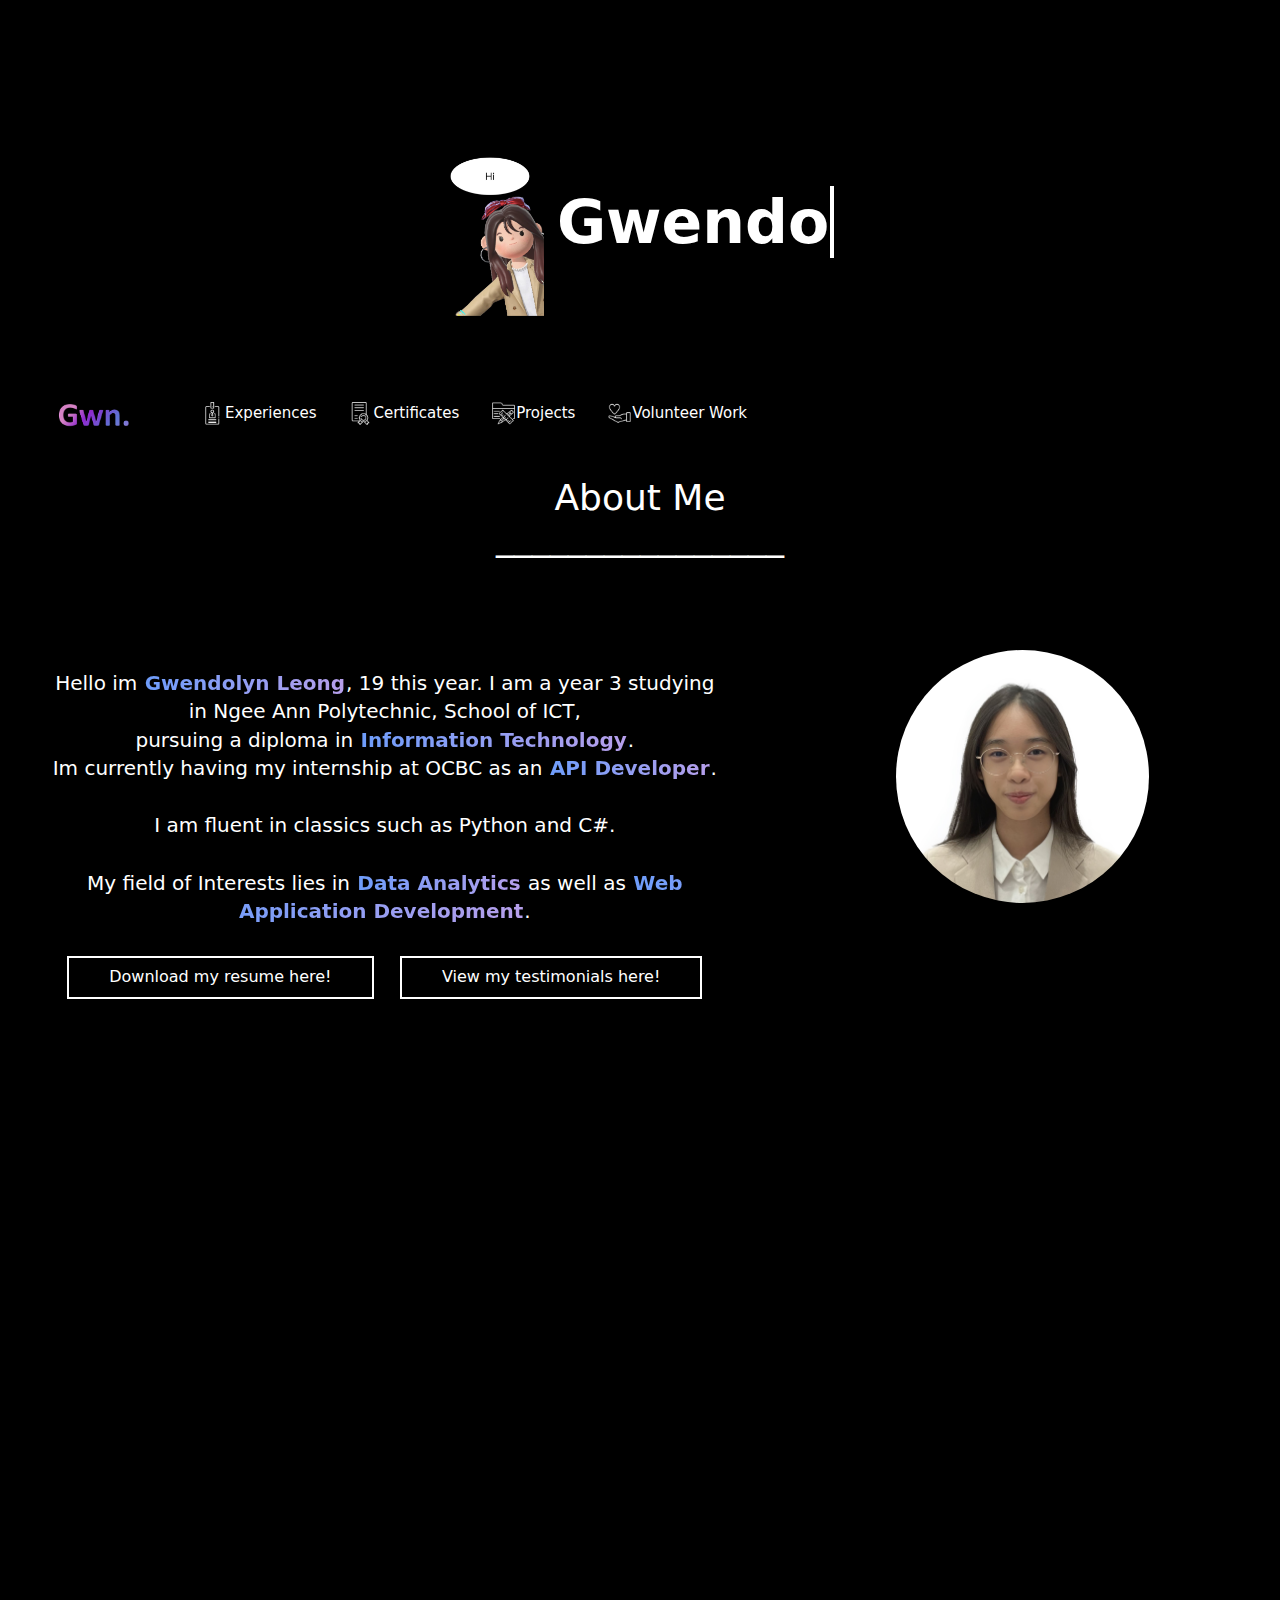
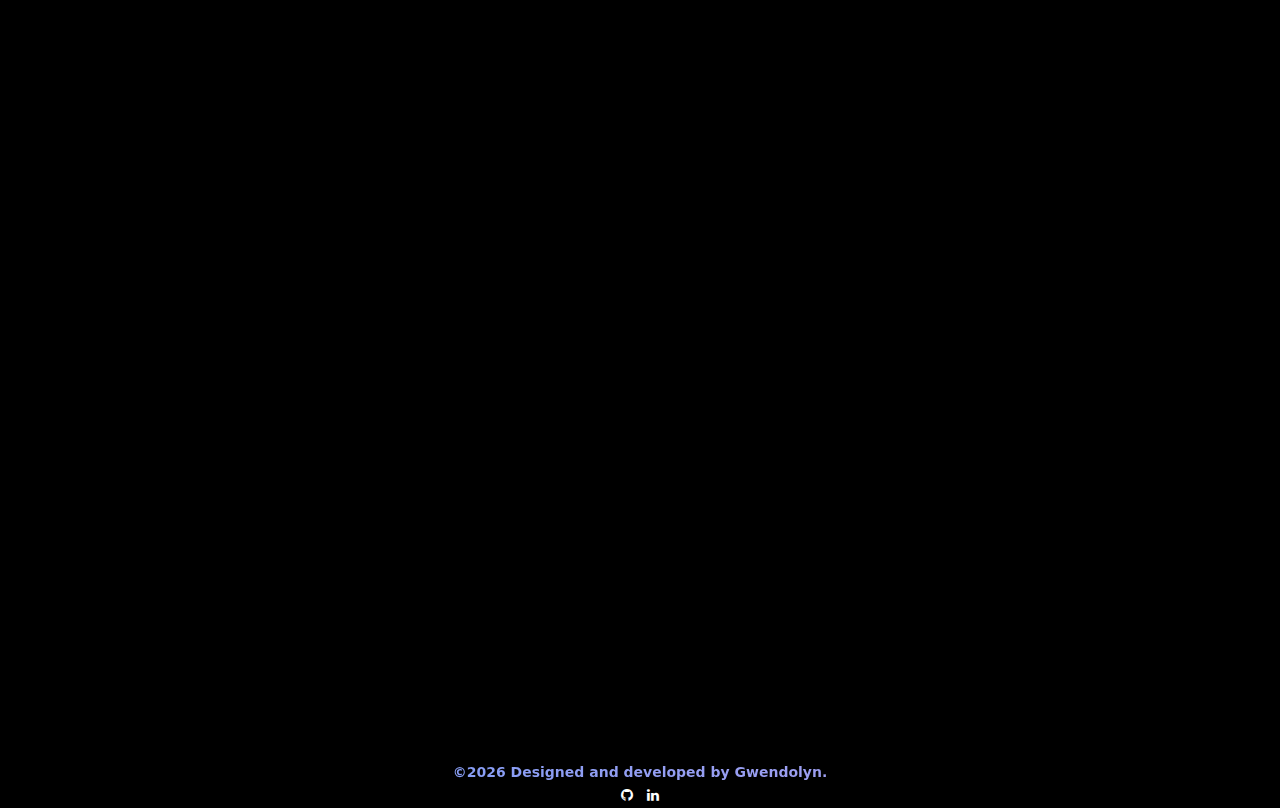
==== commit 46fd988a: "." ====
--- a/index.html
+++ b/index.html
@@ -80,6 +80,7 @@
           My field of Interests lies in <span class="boujee-text">Data Analytics</span> as well as <span class="boujee-text">Web <br>Application Development</span>. <br>
                     <!--resume button-->
         <a href="pdf/Gwendolyn resume.pdf" class="button button1" target="_blank" text>Download my resume here!</a>
+        <a href="pdf/testimonials merged.pdf" class="button button1" target="_blank" text>View my testimonials here!</a>
         </p>
       </div>
   <div class="flex-right">
